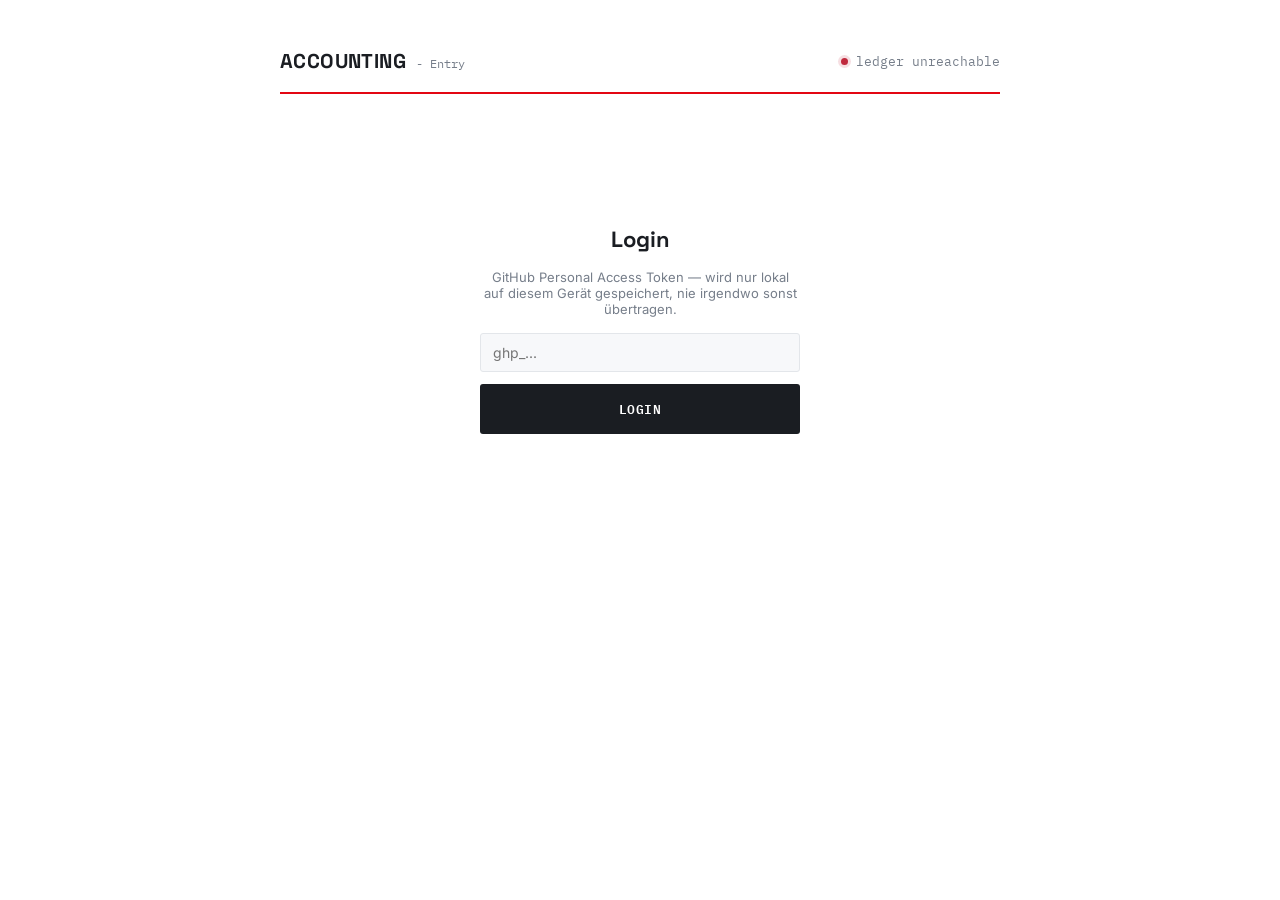
==== index.html @ b6cbd98b "Add files via upload" ====
<!DOCTYPE html>
<html lang="de">
<head>
<meta charset="UTF-8">
<meta name="viewport" content="width=device-width, initial-scale=1.0">
<title>Accounting - Entry</title>
<link rel="preconnect" href="https://fonts.googleapis.com">
<link rel="preconnect" href="https://fonts.gstatic.com" crossorigin>
<link href="https://fonts.googleapis.com/css2?family=Space+Grotesk:wght@500;600;700&family=IBM+Plex+Mono:wght@400;500;600&family=Inter:wght@400;500&display=swap" rel="stylesheet">
<style>
  :root{
    --bg: #FFFFFF;
    --panel: #F7F8FA;
    --line: #E3E6EA;
    --text: #1A1D22;
    --muted: #767E8A;
    --accent: #E30613;
    --gain: #1F8A6E;
    --loss: #C0293D;
    --radius: 3px;
  }
  * { box-sizing: border-box; }
  body{
    margin: 0;
    background: var(--bg);
    color: var(--text);
    font-family: 'Inter', system-ui, sans-serif;
    min-height: 100vh;
    display: flex;
    flex-direction: column;
    align-items: center;
    padding: 48px 20px 80px;
  }
  .sheet{ width: 100%; max-width: 720px; }

  .eyebrow{
    display: flex;
    align-items: center;
    justify-content: space-between;
    padding-bottom: 18px;
    border-bottom: 2px solid var(--accent);
  }
  .brand{ display: flex; align-items: baseline; gap: 10px; }
  .brand h1{
    font-family: 'Space Grotesk', sans-serif;
    font-weight: 700;
    font-size: 20px;
    letter-spacing: 0.02em;
    margin: 0;
    text-transform: uppercase;
  }
  .brand span.sub{
    font-family: 'IBM Plex Mono', monospace;
    font-size: 12px;
    color: var(--muted);
  }
  .tool-links{ display: flex; gap: 10px; flex-wrap: wrap; margin-top: 18px; }
  .tool-link{
    font-family: 'IBM Plex Mono', monospace; font-size: 12px; text-transform: uppercase;
    letter-spacing: .04em; text-decoration: none; color: var(--text);
    border: 1px solid var(--line); border-radius: var(--radius); padding: 8px 16px;
  }
  .tool-link:hover{ background: var(--text); color: #fff; border-color: var(--text); }
  .status{
    display: flex;
    align-items: center;
    gap: 8px;
    font-family: 'IBM Plex Mono', monospace;
    font-size: 13px;
    color: var(--muted);
    text-align: right;
  }
  .dot{
    width: 7px; height: 7px; border-radius: 50%;
    background: var(--gain);
    box-shadow: 0 0 0 3px rgba(31,138,110,0.15);
    animation: pulse 2.4s ease-in-out infinite;
    flex-shrink: 0;
  }
  .dot.stale{ background: var(--muted); box-shadow: none; animation: none; }
  .dot.error{ background: var(--loss); box-shadow: 0 0 0 3px rgba(192,41,61,0.15); animation: none; }
  @media (prefers-reduced-motion: reduce){ .dot{ animation: none; } }
  @keyframes pulse{ 0%,100%{opacity:1;} 50%{opacity:0.45;} }

  .meta-header{ padding: 18px 0 22px; border-bottom: 1px solid var(--line); }
  .meta-header h2{
    font-family: 'Space Grotesk', sans-serif;
    font-weight: 700;
    font-size: 22px;
    margin: 0 0 4px;
  }
  .meta-sub{ font-family: 'Inter', sans-serif; font-size: 13px; color: var(--muted); margin: 0; }
  .target-bar{
    font-family: 'IBM Plex Mono', monospace;
    font-size: 11px;
    color: var(--muted);
    margin-top: 10px;
    display: flex;
    gap: 6px;
    flex-wrap: wrap;
  }
  .target-bar code{
    background: var(--panel);
    border: 1px solid var(--line);
    padding: 1px 6px;
    border-radius: var(--radius);
    color: var(--text);
  }

  .history-title{
    font-family: 'IBM Plex Mono', monospace; font-size: 11px; letter-spacing: 0.08em;
    text-transform: uppercase; color: var(--accent); margin: 28px 0 10px;
  }

  fieldset{ border:none; margin:0; padding:0; }
  .row{ display:grid; grid-template-columns:1fr 1fr; gap:16px; margin-bottom:18px; }
  .field{ margin-bottom:18px; }
  label{
    display:flex; justify-content:space-between;
    font-family: 'IBM Plex Mono', monospace;
    font-size:11px; text-transform:uppercase; letter-spacing:.06em;
    color:var(--muted); margin-bottom:7px;
  }
  label .req{ color:var(--accent); }
  label .hint{ text-transform:none; letter-spacing:0; color:var(--muted); font-family:'Inter',sans-serif; }

  input, select, textarea{
    width:100%;
    font-family:'Inter', sans-serif;
    font-size:14px;
    color:var(--text);
    background:var(--panel);
    border:1px solid var(--line);
    border-radius:var(--radius);
    padding:10px 12px;
    outline:none;
    transition:border-color .15s;
  }
  input:focus, select:focus, textarea:focus{ border-color:var(--accent); }
  select{
    cursor:pointer; appearance:none;
    background-image:url("data:image/svg+xml,%3Csvg xmlns='http://www.w3.org/2000/svg' width='10' height='6'%3E%3Cpath d='M0 0l5 6 5-6z' fill='%23767E8A'/%3E%3C/svg%3E");
    background-repeat:no-repeat; background-position:right 12px center;
  }

  .otherWrap{ margin-top:8px; display:none; }
  .otherWrap.show{ display:block; }

  .checks{
    display:flex; flex-wrap:wrap; gap:8px;
    padding:12px; background:var(--panel); border:1px solid var(--line); border-radius:var(--radius);
  }
  .checks label{
    display:flex; align-items:center; gap:6px;
    text-transform:none; letter-spacing:0; font-family:'Inter',sans-serif;
    font-size:13px; color:var(--text);
    background:var(--bg); border:1px solid var(--line);
    padding:5px 10px; border-radius:var(--radius);
  }
  .checks input[type=checkbox]{ width:auto; accent-color:var(--accent); margin:0; }
  .checks input[type=radio]{ width:auto; accent-color:var(--accent); margin:0; }
  .checks label:has(input:checked){ border-color:var(--accent); background:rgba(227,6,19,0.06); }

  #loginGate{
    display:flex; flex-direction:column; align-items:center; justify-content:center;
    min-height:50vh; gap:16px; text-align:center; padding-top:20px;
  }
  #loginGate h2{
    font-family:'Space Grotesk', sans-serif; font-weight:700; font-size:22px; margin:0;
  }
  #loginGate p{
    font-family:'Inter', sans-serif; font-size:13px; color:var(--muted); margin:0; max-width:320px;
  }
  #loginGate form{ width:100%; max-width:320px; display:flex; flex-direction:column; gap:12px; }

  .flags{ display:flex; gap:16px; flex-wrap:wrap; padding-top:2px; }
  .flags label{
    display:flex; align-items:center; gap:6px;
    text-transform:none; letter-spacing:0; font-family:'Inter',sans-serif;
    font-size:13px; color:var(--text);
  }
  .flags input[type=checkbox]{ width:auto; accent-color:var(--accent); }

  .credentials{
    background:var(--panel);
    border:1px solid var(--line);
    border-radius:var(--radius);
    padding:14px 16px;
    margin:24px 0 28px;
    font-size:12px;
  }
  .credentials summary{
    cursor:pointer; color:var(--muted);
    font-family:'IBM Plex Mono', monospace;
    text-transform:uppercase; letter-spacing:.06em; font-size:11px;
  }
  .credentials .field{ margin:14px 0 0; }

  button{
    font-family:'IBM Plex Mono', monospace;
    font-weight:600; font-size:13px; letter-spacing:.04em; text-transform:uppercase;
    background:var(--text); color:#fff;
    border:none; border-radius:var(--radius);
    padding:14px 28px; cursor:pointer; width:100%;
    transition:background .15s;
  }
  button:hover{ background:var(--accent); }
  button:disabled{ background:var(--muted); cursor:wait; }
  button.success{ background:var(--gain); }
  button.success:hover{ background:var(--gain); }

  #status{
    margin-top:14px; font-size:13px; padding:12px 14px;
    border-left:3px solid transparent; border-radius:var(--radius);
    display:none; white-space:pre-wrap;
    font-family:'IBM Plex Mono', monospace;
  }
  #status.ok{ display:block; border-color:var(--gain); background:rgba(31,138,110,.08); color:var(--gain); }
  #status.err{ display:block; border-color:var(--loss); background:rgba(192,41,61,.08); color:var(--loss); }
  #status.pending{ display:block; border-color:var(--muted); background:var(--panel); color:var(--muted); }

  .footer{
    margin-top:26px;
    display:flex; flex-direction:column; gap:14px;
    font-family:'IBM Plex Mono', monospace; font-size:12px; color:var(--muted);
    padding-top:16px; border-top:1px solid var(--line);
  }
  .footer-title{
    font-family:'Space Grotesk', sans-serif; font-weight:700; font-size:16px; color:var(--text);
  }
  .footer-sub{ font-family:'Inter', sans-serif; font-size:12px; color:var(--muted); margin-top:2px; }
  .footer .target-bar{ margin-top:8px; }
  .footer-sync{
    display:flex; align-items:center; justify-content:space-between; flex-wrap:wrap; gap:6px;
  }

  @media (max-width:560px){
    body{ padding:24px 16px 56px; }
    .row{ grid-template-columns:1fr; }
    .eyebrow{ flex-wrap:wrap; row-gap:8px; }
    .brand h1{ font-size:17px; }
    .footer-sync{ flex-direction:column; align-items:flex-start; }
    input, select, textarea{ font-size:16px; } /* prevents iOS Safari auto-zoom on focus */
  }
</style>
</head>
<body>
<div class="sheet">

  <div class="eyebrow">
    <div class="brand">
      <h1>Accounting</h1>
      <span class="sub">- Entry</span>
    </div>
    <div class="status">
      <span class="dot" id="statusDot"></span>
      <span id="statusText">checking ledger…</span>
    </div>
  </div>

  <div id="loginGate">
    <h2>Login</h2>
    <p>GitHub Personal Access Token — wird nur lokal auf diesem Gerät gespeichert, nie irgendwo sonst übertragen.</p>
    <form id="loginForm" autocomplete="off">
      <input type="password" id="loginToken" placeholder="ghp_..." required>
      <button type="submit">Login</button>
    </form>
  </div>

  <div id="appBody" style="display:none;">

  <div class="tool-links">
    <a href="spending.html" class="tool-link">Spending Dashboard</a>
    <a href="editor.html" class="tool-link">Raw Editor</a>
  </div>

  <form id="entryForm" autocomplete="off">

    <div class="history-title">Basics</div>
    <div class="row">
      <div class="field">
        <label>Amount (LC) <span class="req">*</span></label>
        <input type="number" step="0.01" id="amtLC" placeholder="0.00" required style="text-align:right;">
      </div>
      <div class="field">
        <label>Currency <span class="req">*</span></label>
        <select id="currency" required>
          <option value="CHF" selected>CHF</option>
          <option value="EUR">EUR</option>
          <option value="USD">USD</option>
          <option value="__other__">XXX (other)</option>
        </select>
        <div class="otherWrap" id="currencyOtherWrap"><input type="text" id="currencyOther" placeholder="currency code..."></div>
      </div>
    </div>
    <div class="field">
      <label>Date <span class="req">*</span></label>
      <input type="date" id="date" required>
    </div>

    <div class="history-title">Accounts</div>
    <div class="field">
      <label>Debit Account <span class="req">*</span></label>
      <div class="checks" id="debitAccountChecks">
        <label><input type="radio" name="debitAccount" class="acct-debit" value="Life PG" required>Life PG</label>
        <label><input type="radio" name="debitAccount" class="acct-debit" value="Mobility Expenses PG">Mobility Expenses PG</label>
        <label><input type="radio" name="debitAccount" class="acct-debit" value="Restaurants PG">Restaurants PG</label>
        <label><input type="radio" name="debitAccount" class="acct-debit" value="Restaurants (Family) PG">Restaurants (Family) PG</label>
        <label><input type="radio" name="debitAccount" class="acct-debit" value="Groceries PG">Groceries PG</label>
        <label><input type="radio" name="debitAccount" class="acct-debit" value="Auto Laden PG">Auto Laden PG</label>
        <label><input type="radio" name="debitAccount" class="acct-debit" value="Auto Parken PG">Auto Parken PG</label>
        <label><input type="radio" name="debitAccount" class="acct-debit" value="Auto Andere PG">Auto Andere PG</label>
        <label><input type="radio" name="debitAccount" class="acct-debit" value="Gifts PG">Gifts PG</label>
        <label><input type="radio" name="debitAccount" class="acct-debit" value="Vacation & Leisure PG">Vacation & Leisure PG</label>
        <label><input type="radio" name="debitAccount" class="acct-debit" value="Sport & Hobbies & Leisure PG">Sport & Hobbies & Leisure PG</label>
        <label><input type="radio" name="debitAccount" class="acct-debit" value="Living Haushalt PG">Living Haushalt PG</label>
        <label><input type="radio" name="debitAccount" class="acct-debit" value="Kleider Chemische Reinigung">Kleider Chemische Reinigung</label>
        <label><input type="radio" name="debitAccount" class="acct-debit" value="IT: Software & Apps PG">IT: Software & Apps PG</label>
        <label><input type="radio" name="debitAccount" class="acct-debit" value="Health Expenses PG">Health Expenses PG</label>
        <label><input type="radio" name="debitAccount" class="acct-debit" value="Cash CHF">Cash CHF</label>
        <label><input type="radio" name="debitAccount" class="acct-debit" value="Revolut PG">Revolut PG</label>
        <label><input type="radio" name="debitAccount" class="acct-debit" value="Culture PG">Culture PG</label>
        <label><input type="radio" name="debitAccount" class="acct-debit" value="RB PK Plus PG">RB PK Plus PG</label>
        <label><input type="radio" name="debitAccount" class="acct-debit" value="InfoCom Other PG">InfoCom Other PG</label>
        <label><input type="radio" name="debitAccount" class="acct-debit" value="Admin & Transfer PG">Admin & Transfer PG</label>
        <label><input type="radio" name="debitAccount" class="acct-debit" value="Sundry PG">Sundry PG</label>
        <label><input type="radio" name="debitAccount" class="acct-debit" value="Work related expenses (PwC) PG">Work related expenses (PwC) PG</label>
        <label><input type="radio" name="debitAccount" class="acct-debit" value="__other__">OTHERS</label>
      </div>
      <div class="otherWrap" id="debitAccountOtherWrap"><input type="text" id="debitAccountOther" placeholder="specify..."></div>
    </div>

    <div class="field">
      <label>Credit Account <span class="req">*</span></label>
      <div class="checks" id="creditAccountChecks">
        <label><input type="radio" name="creditAccount" class="acct-credit" value="CC TCS PG" checked>CC TCS PG</label>
        <label><input type="radio" name="creditAccount" class="acct-credit" value="Gutschein SBB PG">Gutschein SBB PG</label>
        <label><input type="radio" name="creditAccount" class="acct-credit" value="Revolut PG">Revolut PG</label>
        <label><input type="radio" name="creditAccount" class="acct-credit" value="RB PK Plus PG">RB PK Plus PG</label>
        <label><input type="radio" name="creditAccount" class="acct-credit" value="Life PG">Life PG</label>
        <label><input type="radio" name="creditAccount" class="acct-credit" value="Admin & Transfer PG">Admin & Transfer PG</label>
        <label><input type="radio" name="creditAccount" class="acct-credit" value="Other income PG">Other income PG</label>
        <label><input type="radio" name="creditAccount" class="acct-credit" value="Gutschein REKA & Co PG">Gutschein REKA & Co PG</label>
        <label><input type="radio" name="creditAccount" class="acct-credit" value="SQ WS CHF PG (#315)">SQ WS CHF PG (#315)</label>
        <label><input type="radio" name="creditAccount" class="acct-credit" value="SQ WS EUR PG (#315)">SQ WS EUR PG (#315)</label>
        <label><input type="radio" name="creditAccount" class="acct-credit" value="__other__">OTHERS</label>
      </div>
      <div class="otherWrap" id="creditAccountOtherWrap"><input type="text" id="creditAccountOther" placeholder="specify..."></div>
    </div>

    <div class="history-title">Tags</div>
    <div class="field">
      <label>Comment <span class="hint">(multiple)</span></label>
      <div class="checks" id="commentChecks">
        <label><input type="checkbox" class="chk-comment" value="#LL1">#LL1</label>
        <label><input type="checkbox" class="chk-comment" value="#LL2">#LL2</label>
        <label><input type="checkbox" class="chk-comment" value="#LL3">#LL3</label>
        <label><input type="checkbox" class="chk-comment" value="#DD1">#DD1</label>
        <label><input type="checkbox" class="chk-comment" value="#DD2">#DD2</label>
        <label><input type="checkbox" class="chk-comment" value="#DD3">#DD3</label>
        <label><input type="checkbox" class="chk-comment" value="Einkauf Lebensmittel">Einkauf Lebensmittel</label>
        <label><input type="checkbox" class="chk-comment" value="Parking">Parking</label>
        <label><input type="checkbox" class="chk-comment" value="Cash">Cash</label>
        <label><input type="checkbox" class="chk-comment" value="Drinks & Kaffee">Drinks & Kaffee</label>
        <label><input type="checkbox" class="chk-comment" value="Snack">Snack</label>
        <label><input type="checkbox" class="chk-comment" value="PwC Lunch mit">PwC Lunch mit</label>
        <label><input type="checkbox" class="chk-comment" value="Niederhasli-Zürich-Niederhasli">Niederhasli-Zürich-Niederhasli</label>
        <label><input type="checkbox" class="chk-comment" value="Niederhasli-Winterthur-Niederhasli">Niederhasli-Winterthur-Niederhasli</label>
        <label><input type="checkbox" class="chk-comment" value="Niederhasli-Winterthur-Zürich-Niederhasli (oder umgekehrt)">Niederhasli-Winterthur-Zürich-Niederhasli (oder umgekehrt)</label>
        <label><input type="checkbox" class="chk-comment" value="#Takeout">#Takeout</label>
        <label><input type="checkbox" class="chk-comment" value="#Superpunkte">#Superpunkte</label>
      </div>
      <input type="text" id="commentOther" placeholder="other comment (optional, freetext)" style="margin-top:10px;">
    </div>

    <div class="field">
      <label>Party <span class="hint">(multiple)</span></label>
      <div class="checks" id="partyChecks">
        <label><input type="checkbox" class="chk-party" value="Coop">Coop</label>
        <label><input type="checkbox" class="chk-party" value="Migros">Migros</label>
        <label><input type="checkbox" class="chk-party" value="Volg">Volg</label>
        <label><input type="checkbox" class="chk-party" value="PwC">PwC</label>
        <label><input type="checkbox" class="chk-party" value="FAIRTIQ">FAIRTIQ</label>
        <label><input type="checkbox" class="chk-party" value="SBB">SBB</label>
        <label><input type="checkbox" class="chk-party" value="_Gastro">_Gastro</label>
        <label><input type="checkbox" class="chk-party" value="_Stores">_Stores</label>
        <label><input type="checkbox" class="chk-party" value="_Transfers">_Transfers</label>
      </div>
      <input type="text" id="partyOther" placeholder="other party (optional, freetext)" style="margin-top:10px;">
    </div>

    <div class="field">
      <label>Location <span class="hint">(multiple)</span></label>
      <div class="checks" id="locationChecks">
        <label><input type="checkbox" class="chk-location" value="Zürich">Zürich</label>
        <label><input type="checkbox" class="chk-location" value="Winterthur">Winterthur</label>
        <label><input type="checkbox" class="chk-location" value="Dielsdorf">Dielsdorf</label>
        <label><input type="checkbox" class="chk-location" value="Niederhasli">Niederhasli</label>
        <label><input type="checkbox" class="chk-location" value="Rümlang">Rümlang</label>
      </div>
      <input type="text" id="locationOther" placeholder="other location (optional, freetext)" style="margin-top:10px;">
    </div>

    <div class="history-title">Other</div>
    <div class="row">
      <div class="field">
        <label>Ledger</label>
        <select id="ledger">
          <option value="PG" selected>PG</option>
          <option value="VP">VP</option>
        </select>
      </div>
      <div class="field">
        <label>Flags</label>
        <div class="flags">
          <label><input type="checkbox" value="TRUE" class="flagBox"> TRUE</label>
          <label><input type="checkbox" value="TWINT" class="flagBox"> TWINT</label>
        </div>
      </div>
    </div>
    <div class="field">
      <input type="text" id="flagsOther" placeholder="additional flag/comment (optional)">
    </div>

    <details class="credentials" open>
      <summary>GitHub access (saved on this device only)</summary>
      <div class="field">
        <label>Personal Access Token <span class="req">*</span></label>
        <input type="password" id="pat" placeholder="ghp_...">
      </div>
      <div style="margin-top:8px;">
        <a href="#" id="clearTokenLink" style="font-size:11px; color:var(--muted); font-family:'IBM Plex Mono', monospace;">log out / clear saved token</a>
      </div>
    </details>

    <button type="submit" id="submitBtn">Post entry to ledger</button>
    <div id="status"></div>
  </form>

  <div class="footer">
    <div class="footer-meta">
      <div class="footer-title">New Entry — Ledger No. <span id="entryNo">—</span></div>
      <div class="footer-sub">Double-entry accounting form, posts directly to GitHub</div>
      <div class="target-bar">
        writes to <code id="targetRepoLabel">Munotstadt/AccountingDataCollector</code> · file <code>accounting_entries.csv</code> · branch <code>main</code>
      </div>
    </div>
    <div class="footer-sync">
      <span>Daten: accounting_entries.csv · Munotstadt/AccountingDataCollector</span>
      <span id="lastSynced">—</span>
    </div>
  </div>

  </div><!-- /#appBody -->
</div><!-- /.sheet -->

<script>
const REPO = "Munotstadt/AccountingDataCollector";
const FILE_PATH = "accounting_entries.csv";
const BRANCH = "main";
const HEADER = "Timestamp,Date,Currency,AmtLC,DebitAccount,CreditAccount,Comment,Party,Location,Ledger,Flags,SubmittedBy,Device,IP,EntryID";

// Persistent anonymous device identifier (no login) — created once per browser, reused after
const DEVICE_ID_KEY = 'accountingLedger_deviceId';
let deviceId = localStorage.getItem(DEVICE_ID_KEY);
if (!deviceId) {
  deviceId = 'device-' + (crypto.randomUUID ? crypto.randomUUID().slice(0,8) : Math.random().toString(36).slice(2,10));
  localStorage.setItem(DEVICE_ID_KEY, deviceId);
}

function getDeviceDescriptor(){
  const ua = navigator.userAgent || 'unknown';
  const platform = navigator.platform || '';
  const lang = navigator.language || '';
  const screenInfo = `${screen.width}x${screen.height}`;
  return `${platform} | ${screenInfo} | ${lang} | ${ua}`;
}

async function getPublicIP(){
  try {
    const res = await fetch('https://api.ipify.org?format=json');
    if (!res.ok) return 'unavailable';
    const data = await res.json();
    return data.ip || 'unavailable';
  } catch (e) {
    return 'unavailable';
  }
}

let entryCount = null; // number of existing data rows in the CSV (excl. header)

function setLedgerStatus(state, text){
  const dot = document.getElementById('statusDot');
  const statusText = document.getElementById('statusText');
  dot.classList.remove('stale','error');
  if (state === 'stale') dot.classList.add('stale');
  if (state === 'error') dot.classList.add('error');
  statusText.textContent = text;
}

function updateLedgerNoDisplay(){
  const el = document.getElementById('entryNo');
  el.textContent = entryCount == null ? '—' : String(entryCount + 1).padStart(4,'0');
}

// Full CSV parser (handles quoted fields, embedded commas/newlines, "" escaping)
function parseCSV(text){
  const rows = [];
  let row = [];
  let field = '';
  let inQuotes = false;
  for (let i = 0; i < text.length; i++){
    const c = text[i];
    if (inQuotes){
      if (c === '"'){
        if (text[i+1] === '"'){ field += '"'; i++; }
        else { inQuotes = false; }
      } else field += c;
    } else {
      if (c === '"'){ inQuotes = true; }
      else if (c === ','){ row.push(field); field = ''; }
      else if (c === '\n'){ row.push(field); rows.push(row); row = []; field = ''; }
      else if (c === '\r'){ /* skip */ }
      else field += c;
    }
  }
  if (field.length > 0 || row.length > 0){ row.push(field); rows.push(row); }
  return rows;
}

// Scores Debit/Credit accounts by a blend of usage frequency and recency
// (later row = more recently used, since the ledger is append-only), so
// the most-recent-and-frequent accounts float to the top of the tag list.
// Frequency leads; recency (0..1, scaled) mainly breaks ties and gives a
// mild boost to things used lately even if not yet the most frequent.
function computeAccountScores(rows){
  const scores = { Debit: {}, Credit: {} };
  if (rows.length < 2) return scores;
  const header = rows[0];
  const idx = { Debit: header.indexOf('DebitAccount'), Credit: header.indexOf('CreditAccount') };
  const totalRows = rows.length - 1;
  const stats = { Debit: {}, Credit: {} };
  for (let r = 1; r < rows.length; r++){
    const cols = rows[r];
    for (const key of ['Debit','Credit']){
      const i = idx[key];
      if (i == null || i < 0) continue;
      const val = (cols[i] || '').trim();
      if (!val) continue;
      if (!stats[key][val]) stats[key][val] = { count: 0, lastRow: 0 };
      stats[key][val].count += 1;
      stats[key][val].lastRow = r;
    }
  }
  for (const key of ['Debit','Credit']){
    for (const [val, s] of Object.entries(stats[key])){
      const recency = totalRows > 0 ? s.lastRow / totalRows : 0;
      scores[key][val] = s.count + recency * 5;
    }
  }
  return scores;
}

// Counts how often each tag appears (pipe-separated multi-value fields) per column
function computeTagFrequencies(rows){
  const freq = { Comment: {}, Party: {}, Location: {} };
  if (rows.length === 0) return freq;
  const header = rows[0];
  const idx = {
    Comment: header.indexOf('Comment'),
    Party: header.indexOf('Party'),
    Location: header.indexOf('Location')
  };
  for (let r = 1; r < rows.length; r++){
    const cols = rows[r];
    for (const key of ['Comment','Party','Location']){
      const i = idx[key];
      if (i == null || i < 0) continue;
      const val = cols[i];
      if (!val) continue;
      val.split('|').map(s => s.trim()).filter(Boolean).forEach(tag => {
        freq[key][tag] = (freq[key][tag] || 0) + 1;
      });
    }
  }
  return freq;
}

// Reorders the checkbox <label> elements inside a .checks container by descending usage frequency
function reorderChecksByFrequency(containerId, freqMap){
  const container = document.getElementById(containerId);
  if (!container) return;
  const labels = Array.from(container.querySelectorAll('label'));
  labels.sort((a, b) => {
    const fa = freqMap[a.querySelector('input').value] || 0;
    const fb = freqMap[b.querySelector('input').value] || 0;
    return fb - fa; // stable sort keeps original relative order for ties
  });
  labels.forEach(l => container.appendChild(l));
}

// Adds inputs for the top-N most-used real values from the raw ledger that
// aren't already present (e.g. free-text "Other" entries like "Union Lido"
// or "Thusis"), so frequently/recently used real answers become one-tap
// options instead of always needing the freetext field. Works for checkbox
// tag lists (Party/Location/Comment) and radio account pickers alike.
function addTopUsedOptions(containerId, scoreMap, limit, attrs){
  const container = document.getElementById(containerId);
  if (!container) return;
  const existingValues = new Set(Array.from(container.querySelectorAll('input')).map(i => i.value));
  const topEntries = Object.entries(scoreMap).sort((a, b) => b[1] - a[1]).slice(0, limit);
  topEntries.forEach(([value]) => {
    if (existingValues.has(value)) return;
    const label = document.createElement('label');
    const input = document.createElement('input');
    input.type = attrs.type || 'checkbox';
    if (attrs.className) input.className = attrs.className;
    if (attrs.name) input.name = attrs.name;
    input.value = value;
    label.appendChild(input);
    label.appendChild(document.createTextNode(value));
    container.appendChild(label);
    if (attrs.onAdd) attrs.onAdd(input);
  });
}

// Reads the current CSV directly from GitHub (public repo, no token needed)
// to determine the true next ledger number, kept in sync across devices,
// and to re-rank the Comment/Party/Location checkboxes by usage frequency.
async function refreshLedgerNumber(){
  setLedgerStatus('stale', 'checking ledger…');
  try {
    const res = await fetch(`https://api.github.com/repos/${REPO}/contents/${FILE_PATH}?ref=${BRANCH}`, { cache: 'no-store' });
    if (res.status === 200) {
      const data = await res.json();
      const content = b64DecodeUnicode(data.content.replace(/\n/g,''));
      const rows = parseCSV(content);
      entryCount = Math.max(0, rows.length - 1); // minus header row
      const freq = computeTagFrequencies(rows);
      const acctScores = computeAccountScores(rows);
      addTopUsedOptions('partyChecks', freq.Party, 10, { type: 'checkbox', className: 'chk-party' });
      addTopUsedOptions('locationChecks', freq.Location, 10, { type: 'checkbox', className: 'chk-location' });
      addTopUsedOptions('debitAccountChecks', acctScores.Debit, 8, {
        type: 'radio', name: 'debitAccount', className: 'acct-debit',
        onAdd: input => wireOtherRadioSingle(input, document.getElementById('debitAccountOtherWrap'))
      });
      addTopUsedOptions('creditAccountChecks', acctScores.Credit, 8, {
        type: 'radio', name: 'creditAccount', className: 'acct-credit',
        onAdd: input => wireOtherRadioSingle(input, document.getElementById('creditAccountOtherWrap'))
      });
      reorderChecksByFrequency('commentChecks', freq.Comment);
      reorderChecksByFrequency('partyChecks', freq.Party);
      reorderChecksByFrequency('locationChecks', freq.Location);
      reorderChecksByFrequency('debitAccountChecks', acctScores.Debit);
      reorderChecksByFrequency('creditAccountChecks', acctScores.Credit);
      setLedgerStatus('ok', 'ledger synced');
    } else if (res.status === 404) {
      entryCount = 0;
      setLedgerStatus('ok', 'ledger empty');
    } else {
      throw new Error('HTTP ' + res.status);
    }
  } catch (e) {
    entryCount = null;
    setLedgerStatus('error', 'ledger unreachable');
  }
  updateLedgerNoDisplay();
}

// Login gate: the app body stays hidden until a token is present. A token
// already saved on this device (from a previous login) skips the gate
// automatically. Logging out (clearTokenLink) re-locks the gate.
const PAT_KEY = 'accountingLedger_pat';

function showApp(){
  document.getElementById('loginGate').style.display = 'none';
  document.getElementById('appBody').style.display = 'block';
}
function showLogin(){
  document.getElementById('loginGate').style.display = 'flex';
  document.getElementById('appBody').style.display = 'none';
  document.getElementById('loginToken').value = '';
}

const savedPat = localStorage.getItem(PAT_KEY);
if (savedPat) {
  document.getElementById('pat').value = savedPat;
  showApp();
} else {
  showLogin();
}

document.getElementById('loginForm').addEventListener('submit', (e) => {
  e.preventDefault();
  const token = document.getElementById('loginToken').value.trim();
  if (!token) return;
  localStorage.setItem(PAT_KEY, token);
  document.getElementById('pat').value = token;
  showApp();
});

// Save on every change, not just after a successful post -- otherwise a failed
// submission (e.g. network error, 409 conflict) would lose a freshly typed token.
document.getElementById('pat').addEventListener('input', (e) => {
  localStorage.setItem(PAT_KEY, e.target.value);
});

document.getElementById('clearTokenLink').addEventListener('click', (e) => {
  e.preventDefault();
  localStorage.removeItem(PAT_KEY);
  document.getElementById('pat').value = '';
  showLogin();
});

// wire up "other" reveal behavior for the Currency <select>
function wireOther(selectId, wrapId){
  const sel = document.getElementById(selectId);
  const wrap = document.getElementById(wrapId);
  sel.addEventListener('change', () => {
    wrap.classList.toggle('show', sel.value === '__other__');
  });
}
wireOther('currency', 'currencyOtherWrap');

// wire up "other" reveal behavior for the Debit/Credit account radio groups
function wireOtherRadioSingle(input, wrap){
  input.addEventListener('change', () => {
    if (input.checked) wrap.classList.toggle('show', input.value === '__other__');
  });
}
function wireOtherRadio(name, wrapId){
  const wrap = document.getElementById(wrapId);
  document.querySelectorAll(`input[name="${name}"]`).forEach(r => wireOtherRadioSingle(r, wrap));
}
wireOtherRadio('debitAccount', 'debitAccountOtherWrap');
wireOtherRadio('creditAccount', 'creditAccountOtherWrap');

function resolveValue(selectId, otherId){
  const sel = document.getElementById(selectId);
  if (!sel) return "";
  if (sel.value === '__other__') return document.getElementById(otherId).value.trim();
  return sel.value;
}

function resolveRadio(name, otherId){
  const checked = document.querySelector(`input[name="${name}"]:checked`);
  if (!checked) return "";
  if (checked.value === '__other__') return document.getElementById(otherId).value.trim();
  return checked.value;
}

// combine checked boxes + freetext "other" field into one pipe-separated string
function resolveMulti(checkboxClass, otherId){
  const checked = Array.from(document.querySelectorAll('.' + checkboxClass + ':checked')).map(cb => cb.value);
  const other = document.getElementById(otherId).value.trim();
  if (other) checked.push(other);
  return checked.join(' | ');
}

function pad(n){ return String(n).padStart(2,'0'); }

// dd.mm.yyyy hh:mm:ss, from a Date object (local time)
function fmtTimestamp(d){
  return `${pad(d.getDate())}.${pad(d.getMonth()+1)}.${d.getFullYear()} ${pad(d.getHours())}:${pad(d.getMinutes())}:${pad(d.getSeconds())}`;
}

// dd.mm.yyyy, from an <input type=date> value (yyyy-mm-dd)
function fmtDate(isoDate){
  const [y,m,day] = isoDate.split('-');
  return `${day}.${m}.${y}`;
}

function csvEscape(v){
  v = (v ?? "").toString();
  if (/[",\n]/.test(v)) return '"' + v.replace(/"/g,'""') + '"';
  return v;
}

function b64EncodeUnicode(str) {
  return btoa(encodeURIComponent(str).replace(/%([0-9A-F]{2})/g, (m, p1) => String.fromCharCode(parseInt(p1, 16))));
}
function b64DecodeUnicode(str) {
  return decodeURIComponent(atob(str).split('').map(c => '%' + ('00' + c.charCodeAt(0).toString(16)).slice(-2)).join(''));
}

function setStatus(kind, msg){
  const el = document.getElementById('status');
  el.className = kind;
  el.textContent = msg;
}

document.getElementById('entryForm').addEventListener('submit', async (e) => {
  e.preventDefault();

  const pat = document.getElementById('pat').value.trim();
  if (!pat){ setStatus('err','Missing: GitHub Personal Access Token.'); return; }

  const dateRaw = document.getElementById('date').value;
  const amtLC = document.getElementById('amtLC').value;
  if (!dateRaw || !amtLC){ setStatus('err','Date and Amount (LC) are required.'); return; }

  const currency = resolveValue('currency','currencyOther');
  const debitAccount = resolveRadio('debitAccount','debitAccountOther');
  const creditAccount = resolveRadio('creditAccount','creditAccountOther');
  if (!currency || !debitAccount || !creditAccount){
    setStatus('err','Currency, Debit Account and Credit Account are required.');
    return;
  }

  const comment = resolveMulti('chk-comment','commentOther');
  const party = resolveMulti('chk-party','partyOther');
  const location = resolveMulti('chk-location','locationOther');
  const ledger = document.getElementById('ledger').value;

  const flagList = Array.from(document.querySelectorAll('.flagBox:checked')).map(cb => cb.value);
  const flagsOther = document.getElementById('flagsOther').value.trim();
  if (flagsOther) flagList.push(flagsOther);
  const flags = flagList.join(' | ');

  const timestamp = fmtTimestamp(new Date());
  const date = fmtDate(dateRaw);

  const btn = document.getElementById('submitBtn');
  btn.disabled = true;
  btn.classList.remove('success');
  setStatus('pending', 'Looking up device info…');

  const submittedBy = deviceId;
  const device = getDeviceDescriptor();
  const ip = await getPublicIP();
  const entryId = 'e-' + (crypto.randomUUID ? crypto.randomUUID().replace(/-/g,'').slice(0,10) : Math.random().toString(16).slice(2,12));

  const row = [
    timestamp, date, currency, amtLC,
    debitAccount, creditAccount, comment, party, location, ledger, flags,
    submittedBy, device, ip, entryId
  ].map(csvEscape).join(',');

  setStatus('pending', 'Contacting GitHub…');

  const apiUrl = `https://api.github.com/repos/${REPO}/contents/${FILE_PATH}`;
  const headers = {
    'Authorization': `Bearer ${pat}`,
    'Accept': 'application/vnd.github+json'
  };

  // Fetches the current file + sha and attempts one PUT. Returns the fetch
  // Response for the PUT call so the caller can check status/retry.
  async function attemptPost(){
    let sha = null;
    let existingContent = "";
    // cache: 'no-store' is essential here -- a cached GET would return a stale
    // sha, and GitHub rejects the PUT with a 409 conflict if the sha is stale
    // (e.g. right after the file was edited elsewhere, like a manual GitHub edit).
    const getRes = await fetch(`${apiUrl}?ref=${BRANCH}`, { headers, cache: 'no-store' });

    if (getRes.status === 200) {
      const data = await getRes.json();
      sha = data.sha;
      existingContent = b64DecodeUnicode(data.content.replace(/\n/g,''));
      const contentLines = existingContent.split('\n');
      if (contentLines[0].trim() !== HEADER) {
        contentLines[0] = HEADER; // self-heal: keep header in sync with current schema
        existingContent = contentLines.join('\n');
      }
      if (!existingContent.endsWith('\n')) existingContent += '\n';
    } else if (getRes.status === 404) {
      existingContent = HEADER + '\n';
    } else {
      const errBody = await getRes.text();
      throw new Error(`GET failed (${getRes.status}): ${errBody}`);
    }

    const newContent = existingContent + row + '\n';
    const putBody = {
      message: `Add ledger entry ${date} · ${party || debitAccount} · ${currency} ${amtLC}`,
      content: b64EncodeUnicode(newContent),
      branch: BRANCH
    };
    if (sha) putBody.sha = sha;

    return fetch(apiUrl, {
      method: 'PUT',
      headers: { ...headers, 'Content-Type': 'application/json' },
      body: JSON.stringify(putBody),
      cache: 'no-store'
    });
  }

  try {
    let putRes = await attemptPost();

    if (putRes.status === 409) {
      // Someone/something else changed the file between our GET and PUT
      // (stale sha) -- re-fetch the latest version and try once more.
      setStatus('pending', 'Ledger changed in the meantime, retrying…');
      putRes = await attemptPost();
    }

    if (!putRes.ok) {
      const errBody = await putRes.text();
      throw new Error(`PUT failed (${putRes.status}): ${errBody}`);
    }

    entryCount = (entryCount == null ? 0 : entryCount) + 1;
    updateLedgerNoDisplay();
    setLedgerStatus('ok', 'ledger synced');
    document.getElementById('lastSynced').textContent = 'synced ' + new Date().toLocaleTimeString('de-CH');
    setStatus('ok', `Posted → ${REPO}/${FILE_PATH}\n${row}`);
    btn.classList.add('success');
    e.target.reset();
    document.querySelectorAll('.otherWrap').forEach(w => w.classList.remove('show'));
    document.getElementById('currency').value = 'CHF';
    document.getElementById('ledger').value = 'PG';
    const defaultCredit = document.querySelector('input[name="creditAccount"][value="CC TCS PG"]');
    if (defaultCredit) defaultCredit.checked = true;
    setDefaultDate();
    localStorage.setItem(PAT_KEY, pat); // persist on this device for next time

  } catch (err){
    setStatus('err', 'Failed: ' + err.message);
  } finally {
    btn.disabled = false;
  }
});

// Prefills the Date field with today's date (local device time, yyyy-mm-dd
// as required by <input type=date>), both on initial load and after a
// successful submit resets the form.
function setDefaultDate(){
  const d = new Date();
  document.getElementById('date').value = `${d.getFullYear()}-${pad(d.getMonth()+1)}-${pad(d.getDate())}`;
}

setDefaultDate();
refreshLedgerNumber();
</script>
</body>
</html>
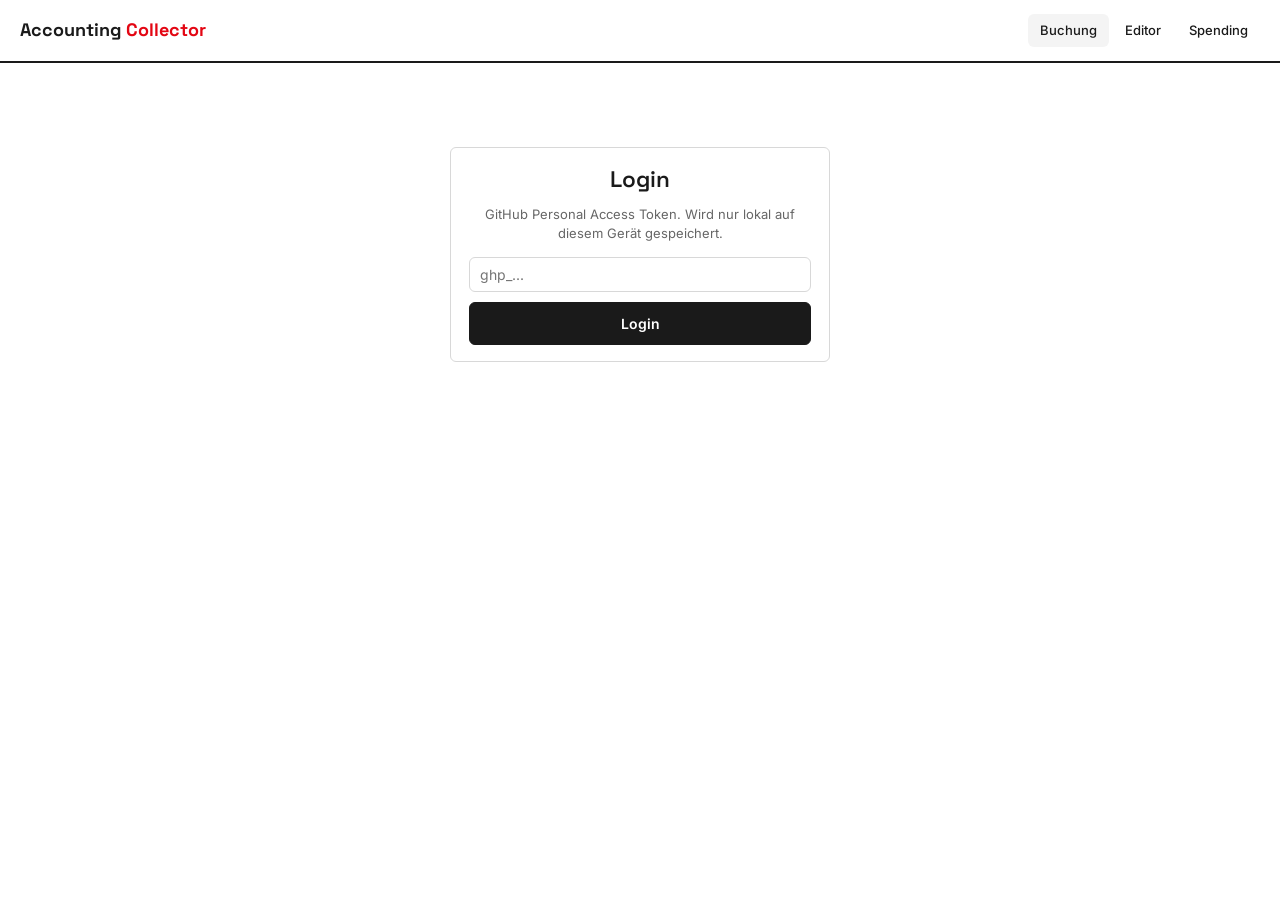
==== commit 449949f7: "Add files via upload" ====
--- a/index.html
+++ b/index.html
@@ -3,456 +3,269 @@
 <head>
 <meta charset="UTF-8">
 <meta name="viewport" content="width=device-width, initial-scale=1.0">
-<title>Accounting - Entry</title>
-<link rel="preconnect" href="https://fonts.googleapis.com">
-<link rel="preconnect" href="https://fonts.gstatic.com" crossorigin>
-<link href="https://fonts.googleapis.com/css2?family=Space+Grotesk:wght@500;600;700&family=IBM+Plex+Mono:wght@400;500;600&family=Inter:wght@400;500&display=swap" rel="stylesheet">
-<style>
-  :root{
-    --bg: #FFFFFF;
-    --panel: #F7F8FA;
-    --line: #E3E6EA;
-    --text: #1A1D22;
-    --muted: #767E8A;
-    --accent: #E30613;
-    --gain: #1F8A6E;
-    --loss: #C0293D;
-    --radius: 3px;
-  }
-  * { box-sizing: border-box; }
-  body{
-    margin: 0;
-    background: var(--bg);
-    color: var(--text);
-    font-family: 'Inter', system-ui, sans-serif;
-    min-height: 100vh;
-    display: flex;
-    flex-direction: column;
-    align-items: center;
-    padding: 48px 20px 80px;
-  }
-  .sheet{ width: 100%; max-width: 720px; }
-
-  .eyebrow{
-    display: flex;
-    align-items: center;
-    justify-content: space-between;
-    padding-bottom: 18px;
-    border-bottom: 2px solid var(--accent);
-  }
-  .brand{ display: flex; align-items: baseline; gap: 10px; }
-  .brand h1{
-    font-family: 'Space Grotesk', sans-serif;
-    font-weight: 700;
-    font-size: 20px;
-    letter-spacing: 0.02em;
-    margin: 0;
-    text-transform: uppercase;
-  }
-  .brand span.sub{
-    font-family: 'IBM Plex Mono', monospace;
-    font-size: 12px;
-    color: var(--muted);
-  }
-  .tool-links{ display: flex; gap: 10px; flex-wrap: wrap; margin-top: 18px; }
-  .tool-link{
-    font-family: 'IBM Plex Mono', monospace; font-size: 12px; text-transform: uppercase;
-    letter-spacing: .04em; text-decoration: none; color: var(--text);
-    border: 1px solid var(--line); border-radius: var(--radius); padding: 8px 16px;
-  }
-  .tool-link:hover{ background: var(--text); color: #fff; border-color: var(--text); }
-  .status{
-    display: flex;
-    align-items: center;
-    gap: 8px;
-    font-family: 'IBM Plex Mono', monospace;
-    font-size: 13px;
-    color: var(--muted);
-    text-align: right;
-  }
-  .dot{
-    width: 7px; height: 7px; border-radius: 50%;
-    background: var(--gain);
-    box-shadow: 0 0 0 3px rgba(31,138,110,0.15);
-    animation: pulse 2.4s ease-in-out infinite;
-    flex-shrink: 0;
-  }
-  .dot.stale{ background: var(--muted); box-shadow: none; animation: none; }
-  .dot.error{ background: var(--loss); box-shadow: 0 0 0 3px rgba(192,41,61,0.15); animation: none; }
-  @media (prefers-reduced-motion: reduce){ .dot{ animation: none; } }
-  @keyframes pulse{ 0%,100%{opacity:1;} 50%{opacity:0.45;} }
-
-  .meta-header{ padding: 18px 0 22px; border-bottom: 1px solid var(--line); }
-  .meta-header h2{
-    font-family: 'Space Grotesk', sans-serif;
-    font-weight: 700;
-    font-size: 22px;
-    margin: 0 0 4px;
-  }
-  .meta-sub{ font-family: 'Inter', sans-serif; font-size: 13px; color: var(--muted); margin: 0; }
-  .target-bar{
-    font-family: 'IBM Plex Mono', monospace;
-    font-size: 11px;
-    color: var(--muted);
-    margin-top: 10px;
-    display: flex;
-    gap: 6px;
-    flex-wrap: wrap;
-  }
-  .target-bar code{
-    background: var(--panel);
-    border: 1px solid var(--line);
-    padding: 1px 6px;
-    border-radius: var(--radius);
-    color: var(--text);
-  }
-
-  .history-title{
-    font-family: 'IBM Plex Mono', monospace; font-size: 11px; letter-spacing: 0.08em;
-    text-transform: uppercase; color: var(--accent); margin: 28px 0 10px;
-  }
-
-  fieldset{ border:none; margin:0; padding:0; }
-  .row{ display:grid; grid-template-columns:1fr 1fr; gap:16px; margin-bottom:18px; }
-  .field{ margin-bottom:18px; }
-  label{
-    display:flex; justify-content:space-between;
-    font-family: 'IBM Plex Mono', monospace;
-    font-size:11px; text-transform:uppercase; letter-spacing:.06em;
-    color:var(--muted); margin-bottom:7px;
-  }
-  label .req{ color:var(--accent); }
-  label .hint{ text-transform:none; letter-spacing:0; color:var(--muted); font-family:'Inter',sans-serif; }
-
-  input, select, textarea{
-    width:100%;
-    font-family:'Inter', sans-serif;
-    font-size:14px;
-    color:var(--text);
-    background:var(--panel);
-    border:1px solid var(--line);
-    border-radius:var(--radius);
-    padding:10px 12px;
-    outline:none;
-    transition:border-color .15s;
-  }
-  input:focus, select:focus, textarea:focus{ border-color:var(--accent); }
-  select{
-    cursor:pointer; appearance:none;
-    background-image:url("data:image/svg+xml,%3Csvg xmlns='http://www.w3.org/2000/svg' width='10' height='6'%3E%3Cpath d='M0 0l5 6 5-6z' fill='%23767E8A'/%3E%3C/svg%3E");
-    background-repeat:no-repeat; background-position:right 12px center;
-  }
-
-  .otherWrap{ margin-top:8px; display:none; }
-  .otherWrap.show{ display:block; }
-
-  .checks{
-    display:flex; flex-wrap:wrap; gap:8px;
-    padding:12px; background:var(--panel); border:1px solid var(--line); border-radius:var(--radius);
-  }
-  .checks label{
-    display:flex; align-items:center; gap:6px;
-    text-transform:none; letter-spacing:0; font-family:'Inter',sans-serif;
-    font-size:13px; color:var(--text);
-    background:var(--bg); border:1px solid var(--line);
-    padding:5px 10px; border-radius:var(--radius);
-  }
-  .checks input[type=checkbox]{ width:auto; accent-color:var(--accent); margin:0; }
-  .checks input[type=radio]{ width:auto; accent-color:var(--accent); margin:0; }
-  .checks label:has(input:checked){ border-color:var(--accent); background:rgba(227,6,19,0.06); }
-
-  #loginGate{
-    display:flex; flex-direction:column; align-items:center; justify-content:center;
-    min-height:50vh; gap:16px; text-align:center; padding-top:20px;
-  }
-  #loginGate h2{
-    font-family:'Space Grotesk', sans-serif; font-weight:700; font-size:22px; margin:0;
-  }
-  #loginGate p{
-    font-family:'Inter', sans-serif; font-size:13px; color:var(--muted); margin:0; max-width:320px;
-  }
-  #loginGate form{ width:100%; max-width:320px; display:flex; flex-direction:column; gap:12px; }
-
-  .flags{ display:flex; gap:16px; flex-wrap:wrap; padding-top:2px; }
-  .flags label{
-    display:flex; align-items:center; gap:6px;
-    text-transform:none; letter-spacing:0; font-family:'Inter',sans-serif;
-    font-size:13px; color:var(--text);
-  }
-  .flags input[type=checkbox]{ width:auto; accent-color:var(--accent); }
-
-  .credentials{
-    background:var(--panel);
-    border:1px solid var(--line);
-    border-radius:var(--radius);
-    padding:14px 16px;
-    margin:24px 0 28px;
-    font-size:12px;
-  }
-  .credentials summary{
-    cursor:pointer; color:var(--muted);
-    font-family:'IBM Plex Mono', monospace;
-    text-transform:uppercase; letter-spacing:.06em; font-size:11px;
-  }
-  .credentials .field{ margin:14px 0 0; }
-
-  button{
-    font-family:'IBM Plex Mono', monospace;
-    font-weight:600; font-size:13px; letter-spacing:.04em; text-transform:uppercase;
-    background:var(--text); color:#fff;
-    border:none; border-radius:var(--radius);
-    padding:14px 28px; cursor:pointer; width:100%;
-    transition:background .15s;
-  }
-  button:hover{ background:var(--accent); }
-  button:disabled{ background:var(--muted); cursor:wait; }
-  button.success{ background:var(--gain); }
-  button.success:hover{ background:var(--gain); }
-
-  #status{
-    margin-top:14px; font-size:13px; padding:12px 14px;
-    border-left:3px solid transparent; border-radius:var(--radius);
-    display:none; white-space:pre-wrap;
-    font-family:'IBM Plex Mono', monospace;
-  }
-  #status.ok{ display:block; border-color:var(--gain); background:rgba(31,138,110,.08); color:var(--gain); }
-  #status.err{ display:block; border-color:var(--loss); background:rgba(192,41,61,.08); color:var(--loss); }
-  #status.pending{ display:block; border-color:var(--muted); background:var(--panel); color:var(--muted); }
-
-  .footer{
-    margin-top:26px;
-    display:flex; flex-direction:column; gap:14px;
-    font-family:'IBM Plex Mono', monospace; font-size:12px; color:var(--muted);
-    padding-top:16px; border-top:1px solid var(--line);
-  }
-  .footer-title{
-    font-family:'Space Grotesk', sans-serif; font-weight:700; font-size:16px; color:var(--text);
-  }
-  .footer-sub{ font-family:'Inter', sans-serif; font-size:12px; color:var(--muted); margin-top:2px; }
-  .footer .target-bar{ margin-top:8px; }
-  .footer-sync{
-    display:flex; align-items:center; justify-content:space-between; flex-wrap:wrap; gap:6px;
-  }
-
-  @media (max-width:560px){
-    body{ padding:24px 16px 56px; }
-    .row{ grid-template-columns:1fr; }
-    .eyebrow{ flex-wrap:wrap; row-gap:8px; }
-    .brand h1{ font-size:17px; }
-    .footer-sync{ flex-direction:column; align-items:flex-start; }
-    input, select, textarea{ font-size:16px; } /* prevents iOS Safari auto-zoom on focus */
-  }
-</style>
+<title>Accounting · Buchung</title>
+<link rel="stylesheet" href="assets/style.css">
 </head>
 <body>
-<div class="sheet">
-
-  <div class="eyebrow">
-    <div class="brand">
-      <h1>Accounting</h1>
-      <span class="sub">- Entry</span>
+<header class="topbar">
+  <div class="brand">Accounting <span>Collector</span></div>
+  <nav class="tabs">
+    <a href="index.html" class="active">Buchung</a>
+    <a href="editor.html">Editor</a>
+    <a href="spending.html">Spending</a>
+  </nav>
+</header>
+
+<main class="narrow" id="loginGate">
+  <div class="card login-card">
+    <h2>Login</h2>
+    <p>GitHub Personal Access Token. Wird nur lokal auf diesem Gerät gespeichert.</p>
+    <form id="loginForm" autocomplete="off">
+      <input type="password" id="loginToken" placeholder="ghp_..." required>
+      <button type="submit" class="block">Login</button>
+    </form>
+  </div>
+</main>
+
+<main class="narrow" id="appBody" hidden>
+
+  <div class="page-head">
+    <h1>Neue Buchung</h1>
+    <div class="status"><span class="dot stale" id="statusDot"></span><span id="statusText">checking ledger…</span></div>
+  </div>
+  <div class="hint">Buchung Nr. <span id="entryNo">—</span></div>
+
+  <h2 class="sec">Vorlage</h2>
+  <div class="card">
+    <div class="row" style="align-items:flex-end;">
+      <div class="field" style="margin-bottom:0;">
+        <label for="tplSelect">Vorlage auswählen</label>
+        <select id="tplSelect"><option value="">– keine Vorlage –</option></select>
+      </div>
+      <div class="field" style="flex:0 0 auto;min-width:0;margin-bottom:0;">
+        <button type="button" class="danger" id="tplDeleteBtn" hidden>Löschen</button>
+      </div>
     </div>
-    <div class="status">
-      <span class="dot" id="statusDot"></span>
-      <span id="statusText">checking ledger…</span>
+    <div class="hint" id="tplHint" style="margin-top:8px;">Füllt Währung, Konten und Tags aus. Das Datum bleibt heute.</div>
+  </div>
+
+  <form id="entryForm" autocomplete="off">
+
+    <h2 class="sec">Betrag</h2>
+    <div class="card">
+      <div class="row">
+        <div class="field">
+          <label for="amtLC">Betrag (LC) <span class="req">*</span></label>
+          <input type="number" step="0.01" id="amtLC" placeholder="0.00" required style="text-align:right;">
+        </div>
+        <div class="field">
+          <label for="currency">Währung <span class="req">*</span></label>
+          <select id="currency" required>
+            <option value="CHF" selected>CHF</option>
+            <option value="EUR">EUR</option>
+            <option value="USD">USD</option>
+            <option value="__other__">XXX (other)</option>
+          </select>
+          <div class="otherWrap" id="currencyOtherWrap"><input type="text" id="currencyOther" placeholder="currency code..."></div>
+        </div>
+        <div class="field">
+          <label for="date">Datum <span class="req">*</span></label>
+          <input type="date" id="date" required>
+        </div>
+      </div>
+    </div>
+
+    <h2 class="sec">Konten</h2>
+    <div class="card">
+      <div class="field">
+        <label>Debit Account <span class="req">*</span></label>
+        <div class="chips" id="debitAccountChecks">
+          <label><input type="radio" name="debitAccount" class="acct-debit" value="Life PG">Life PG</label>
+          <label><input type="radio" name="debitAccount" class="acct-debit" value="Mobility Expenses PG">Mobility Expenses PG</label>
+          <label><input type="radio" name="debitAccount" class="acct-debit" value="Restaurants PG">Restaurants PG</label>
+          <label><input type="radio" name="debitAccount" class="acct-debit" value="Restaurants (Family) PG">Restaurants (Family) PG</label>
+          <label><input type="radio" name="debitAccount" class="acct-debit" value="Groceries PG">Groceries PG</label>
+          <label><input type="radio" name="debitAccount" class="acct-debit" value="Auto Laden PG">Auto Laden PG</label>
+          <label><input type="radio" name="debitAccount" class="acct-debit" value="Auto Parken PG">Auto Parken PG</label>
+          <label><input type="radio" name="debitAccount" class="acct-debit" value="Auto Andere PG">Auto Andere PG</label>
+          <label><input type="radio" name="debitAccount" class="acct-debit" value="Gifts PG">Gifts PG</label>
+          <label><input type="radio" name="debitAccount" class="acct-debit" value="Vacation &amp; Leisure PG">Vacation &amp; Leisure PG</label>
+          <label><input type="radio" name="debitAccount" class="acct-debit" value="Sport &amp; Hobbies &amp; Leisure PG">Sport &amp; Hobbies &amp; Leisure PG</label>
+          <label><input type="radio" name="debitAccount" class="acct-debit" value="Living Haushalt PG">Living Haushalt PG</label>
+          <label><input type="radio" name="debitAccount" class="acct-debit" value="Kleider Chemische Reinigung">Kleider Chemische Reinigung</label>
+          <label><input type="radio" name="debitAccount" class="acct-debit" value="IT: Software &amp; Apps PG">IT: Software &amp; Apps PG</label>
+          <label><input type="radio" name="debitAccount" class="acct-debit" value="Health Expenses PG">Health Expenses PG</label>
+          <label><input type="radio" name="debitAccount" class="acct-debit" value="Cash CHF">Cash CHF</label>
+          <label><input type="radio" name="debitAccount" class="acct-debit" value="Revolut PG">Revolut PG</label>
+          <label><input type="radio" name="debitAccount" class="acct-debit" value="Culture PG">Culture PG</label>
+          <label><input type="radio" name="debitAccount" class="acct-debit" value="RB PK Plus PG">RB PK Plus PG</label>
+          <label><input type="radio" name="debitAccount" class="acct-debit" value="InfoCom Other PG">InfoCom Other PG</label>
+          <label><input type="radio" name="debitAccount" class="acct-debit" value="Admin &amp; Transfer PG">Admin &amp; Transfer PG</label>
+          <label><input type="radio" name="debitAccount" class="acct-debit" value="Sundry PG">Sundry PG</label>
+          <label><input type="radio" name="debitAccount" class="acct-debit" value="Work related expenses (PwC) PG">Work related expenses (PwC) PG</label>
+          <label><input type="radio" name="debitAccount" class="acct-debit" value="__other__">OTHERS</label>
+        </div>
+        <div class="otherWrap" id="debitAccountOtherWrap"><input type="text" id="debitAccountOther" placeholder="specify..."></div>
+      </div>
+      <div class="field">
+        <label>Credit Account <span class="req">*</span></label>
+        <div class="chips" id="creditAccountChecks">
+          <label><input type="radio" name="creditAccount" class="acct-credit" value="CC TCS PG" checked>CC TCS PG</label>
+          <label><input type="radio" name="creditAccount" class="acct-credit" value="Gutschein SBB PG">Gutschein SBB PG</label>
+          <label><input type="radio" name="creditAccount" class="acct-credit" value="Revolut PG">Revolut PG</label>
+          <label><input type="radio" name="creditAccount" class="acct-credit" value="RB PK Plus PG">RB PK Plus PG</label>
+          <label><input type="radio" name="creditAccount" class="acct-credit" value="Life PG">Life PG</label>
+          <label><input type="radio" name="creditAccount" class="acct-credit" value="Admin &amp; Transfer PG">Admin &amp; Transfer PG</label>
+          <label><input type="radio" name="creditAccount" class="acct-credit" value="Other income PG">Other income PG</label>
+          <label><input type="radio" name="creditAccount" class="acct-credit" value="Gutschein REKA &amp; Co PG">Gutschein REKA &amp; Co PG</label>
+          <label><input type="radio" name="creditAccount" class="acct-credit" value="SQ WS CHF PG (#315)">SQ WS CHF PG (#315)</label>
+          <label><input type="radio" name="creditAccount" class="acct-credit" value="SQ WS EUR PG (#315)">SQ WS EUR PG (#315)</label>
+          <label><input type="radio" name="creditAccount" class="acct-credit" value="__other__">OTHERS</label>
+        </div>
+        <div class="otherWrap" id="creditAccountOtherWrap"><input type="text" id="creditAccountOther" placeholder="specify..."></div>
+      </div>
+    </div>
+
+    <h2 class="sec">Tags</h2>
+    <div class="card">
+      <div class="field">
+        <label>Comment <span class="hint">(mehrere)</span></label>
+        <div class="chips" id="commentChecks">
+          <label><input type="checkbox" class="chk-comment" value="#LL1">#LL1</label>
+          <label><input type="checkbox" class="chk-comment" value="#LL2">#LL2</label>
+          <label><input type="checkbox" class="chk-comment" value="#LL3">#LL3</label>
+          <label><input type="checkbox" class="chk-comment" value="#DD1">#DD1</label>
+          <label><input type="checkbox" class="chk-comment" value="#DD2">#DD2</label>
+          <label><input type="checkbox" class="chk-comment" value="#DD3">#DD3</label>
+          <label><input type="checkbox" class="chk-comment" value="Einkauf Lebensmittel">Einkauf Lebensmittel</label>
+          <label><input type="checkbox" class="chk-comment" value="Parking">Parking</label>
+          <label><input type="checkbox" class="chk-comment" value="Cash">Cash</label>
+          <label><input type="checkbox" class="chk-comment" value="Drinks &amp; Kaffee">Drinks &amp; Kaffee</label>
+          <label><input type="checkbox" class="chk-comment" value="Snack">Snack</label>
+          <label><input type="checkbox" class="chk-comment" value="PwC Lunch mit">PwC Lunch mit</label>
+          <label><input type="checkbox" class="chk-comment" value="Niederhasli-Zürich-Niederhasli">Niederhasli-Zürich-Niederhasli</label>
+          <label><input type="checkbox" class="chk-comment" value="Niederhasli-Winterthur-Niederhasli">Niederhasli-Winterthur-Niederhasli</label>
+          <label><input type="checkbox" class="chk-comment" value="Niederhasli-Winterthur-Zürich-Niederhasli (oder umgekehrt)">Niederhasli-Winterthur-Zürich-Niederhasli (oder umgekehrt)</label>
+          <label><input type="checkbox" class="chk-comment" value="#Takeout">#Takeout</label>
+          <label><input type="checkbox" class="chk-comment" value="#Superpunkte">#Superpunkte</label>
+        </div>
+        <input type="text" id="commentOther" class="inline-input" placeholder="other comment (optional, freetext)">
+      </div>
+      <div class="field">
+        <label>Party <span class="hint">(mehrere)</span></label>
+        <div class="chips" id="partyChecks">
+          <label><input type="checkbox" class="chk-party" value="Coop">Coop</label>
+          <label><input type="checkbox" class="chk-party" value="Migros">Migros</label>
+          <label><input type="checkbox" class="chk-party" value="Volg">Volg</label>
+          <label><input type="checkbox" class="chk-party" value="PwC">PwC</label>
+          <label><input type="checkbox" class="chk-party" value="FAIRTIQ">FAIRTIQ</label>
+          <label><input type="checkbox" class="chk-party" value="SBB">SBB</label>
+          <label><input type="checkbox" class="chk-party" value="_Gastro">_Gastro</label>
+          <label><input type="checkbox" class="chk-party" value="_Stores">_Stores</label>
+          <label><input type="checkbox" class="chk-party" value="_Transfers">_Transfers</label>
+        </div>
+        <input type="text" id="partyOther" class="inline-input" placeholder="other party (optional, freetext)">
+      </div>
+      <div class="field">
+        <label>Location <span class="hint">(mehrere)</span></label>
+        <div class="chips" id="locationChecks">
+          <label><input type="checkbox" class="chk-location" value="Zürich">Zürich</label>
+          <label><input type="checkbox" class="chk-location" value="Winterthur">Winterthur</label>
+          <label><input type="checkbox" class="chk-location" value="Dielsdorf">Dielsdorf</label>
+          <label><input type="checkbox" class="chk-location" value="Niederhasli">Niederhasli</label>
+          <label><input type="checkbox" class="chk-location" value="Rümlang">Rümlang</label>
+        </div>
+        <input type="text" id="locationOther" class="inline-input" placeholder="other location (optional, freetext)">
+      </div>
+    </div>
+
+    <h2 class="sec">Weitere Angaben</h2>
+    <div class="card">
+      <div class="row">
+        <div class="field">
+          <label for="ledger">Ledger</label>
+          <select id="ledger">
+            <option value="PG" selected>PG</option>
+            <option value="VP">VP</option>
+          </select>
+        </div>
+        <div class="field">
+          <label>Flags</label>
+          <div class="flags">
+            <label><input type="checkbox" value="TRUE" class="flagBox"> TRUE</label>
+            <label><input type="checkbox" value="TWINT" class="flagBox"> TWINT</label>
+          </div>
+        </div>
+      </div>
+      <div class="field">
+        <input type="text" id="flagsOther" placeholder="additional flag/comment (optional)">
+      </div>
+    </div>
+
+    <div class="actions-row">
+      <button type="submit" id="submitBtn">Buchung speichern</button>
+      <button type="button" class="secondary" id="saveTplBtn">Als Vorlage speichern</button>
+    </div>
+    <div id="status"></div>
+  </form>
+
+  <div class="foot">
+    <div>Schreibt nach <code>Munotstadt/AccountingDataCollector</code> · <code>accounting_entries.csv</code> · Branch <code>main</code></div>
+    <div class="foot-row"><span>Vorlagen: <code>templates.json</code></span><span id="lastSynced">—</span></div>
+    <details class="credentials">
+      <summary>GitHub access (nur auf diesem Gerät gespeichert)</summary>
+      <div class="field">
+        <label for="pat">Personal Access Token</label>
+        <input type="password" id="pat" placeholder="ghp_...">
+      </div>
+      <a href="#" id="clearTokenLink">Abmelden / Token löschen</a>
+    </details>
+  </div>
+</main>
+
+<dialog id="tplDialog">
+  <div class="card">
+    <h2>Als Vorlage speichern</h2>
+    <div id="tplMsg" class="msg err" style="display:none;"></div>
+
+    <div class="field">
+      <label for="tplName">Name <span class="req">*</span></label>
+      <input id="tplName" type="text" placeholder="z.B. SBB Billett Zürich">
+    </div>
+
+    <div class="field">
+      <label>Betrag</label>
+      <div class="seg-group">
+        <button type="button" class="seg-btn active" data-mode="with">Mit Betrag</button>
+        <button type="button" class="seg-btn" data-mode="without">Ohne Betrag</button>
+      </div>
+      <div id="tplAmountRow">
+        <input id="tplAmount" type="number" step="0.01" placeholder="0.00" style="text-align:right;">
+        <div class="hint" id="tplAmountHint" style="margin-top:4px;"></div>
+      </div>
+      <div class="hint" id="tplNoAmountHint" hidden>Der Betrag wird beim Anwenden der Vorlage frei eingegeben (z.B. Mittagessen).</div>
+    </div>
+
+    <div class="field">
+      <label>Vorgeschlagene Konten-Kombination</label>
+      <div class="chips" id="tplCombos"></div>
+    </div>
+    <div class="row">
+      <div class="field"><label for="tplDebit">Debit <span class="req">*</span></label><select id="tplDebit"></select></div>
+      <div class="field"><label for="tplCredit">Credit <span class="req">*</span></label><select id="tplCredit"></select></div>
+    </div>
+
+    <div class="field">
+      <label>Wird mitgespeichert</label>
+      <div class="hint" id="tplSummary"></div>
+    </div>
+
+    <div class="actions">
+      <button type="button" class="secondary" id="tplCancelBtn">Abbrechen</button>
+      <button type="button" id="tplSaveBtn">Speichern</button>
     </div>
   </div>
-
-  <div id="loginGate">
-    <h2>Login</h2>
-    <p>GitHub Personal Access Token — wird nur lokal auf diesem Gerät gespeichert, nie irgendwo sonst übertragen.</p>
-    <form id="loginForm" autocomplete="off">
-      <input type="password" id="loginToken" placeholder="ghp_..." required>
-      <button type="submit">Login</button>
-    </form>
-  </div>
-
-  <div id="appBody" style="display:none;">
-
-  <div class="tool-links">
-    <a href="spending.html" class="tool-link">Spending Dashboard</a>
-    <a href="editor.html" class="tool-link">Raw Editor</a>
-  </div>
-
-  <form id="entryForm" autocomplete="off">
-
-    <div class="history-title">Basics</div>
-    <div class="row">
-      <div class="field">
-        <label>Amount (LC) <span class="req">*</span></label>
-        <input type="number" step="0.01" id="amtLC" placeholder="0.00" required style="text-align:right;">
-      </div>
-      <div class="field">
-        <label>Currency <span class="req">*</span></label>
-        <select id="currency" required>
-          <option value="CHF" selected>CHF</option>
-          <option value="EUR">EUR</option>
-          <option value="USD">USD</option>
-          <option value="__other__">XXX (other)</option>
-        </select>
-        <div class="otherWrap" id="currencyOtherWrap"><input type="text" id="currencyOther" placeholder="currency code..."></div>
-      </div>
-    </div>
-    <div class="field">
-      <label>Date <span class="req">*</span></label>
-      <input type="date" id="date" required>
-    </div>
-
-    <div class="history-title">Accounts</div>
-    <div class="field">
-      <label>Debit Account <span class="req">*</span></label>
-      <div class="checks" id="debitAccountChecks">
-        <label><input type="radio" name="debitAccount" class="acct-debit" value="Life PG" required>Life PG</label>
-        <label><input type="radio" name="debitAccount" class="acct-debit" value="Mobility Expenses PG">Mobility Expenses PG</label>
-        <label><input type="radio" name="debitAccount" class="acct-debit" value="Restaurants PG">Restaurants PG</label>
-        <label><input type="radio" name="debitAccount" class="acct-debit" value="Restaurants (Family) PG">Restaurants (Family) PG</label>
-        <label><input type="radio" name="debitAccount" class="acct-debit" value="Groceries PG">Groceries PG</label>
-        <label><input type="radio" name="debitAccount" class="acct-debit" value="Auto Laden PG">Auto Laden PG</label>
-        <label><input type="radio" name="debitAccount" class="acct-debit" value="Auto Parken PG">Auto Parken PG</label>
-        <label><input type="radio" name="debitAccount" class="acct-debit" value="Auto Andere PG">Auto Andere PG</label>
-        <label><input type="radio" name="debitAccount" class="acct-debit" value="Gifts PG">Gifts PG</label>
-        <label><input type="radio" name="debitAccount" class="acct-debit" value="Vacation & Leisure PG">Vacation & Leisure PG</label>
-        <label><input type="radio" name="debitAccount" class="acct-debit" value="Sport & Hobbies & Leisure PG">Sport & Hobbies & Leisure PG</label>
-        <label><input type="radio" name="debitAccount" class="acct-debit" value="Living Haushalt PG">Living Haushalt PG</label>
-        <label><input type="radio" name="debitAccount" class="acct-debit" value="Kleider Chemische Reinigung">Kleider Chemische Reinigung</label>
-        <label><input type="radio" name="debitAccount" class="acct-debit" value="IT: Software & Apps PG">IT: Software & Apps PG</label>
-        <label><input type="radio" name="debitAccount" class="acct-debit" value="Health Expenses PG">Health Expenses PG</label>
-        <label><input type="radio" name="debitAccount" class="acct-debit" value="Cash CHF">Cash CHF</label>
-        <label><input type="radio" name="debitAccount" class="acct-debit" value="Revolut PG">Revolut PG</label>
-        <label><input type="radio" name="debitAccount" class="acct-debit" value="Culture PG">Culture PG</label>
-        <label><input type="radio" name="debitAccount" class="acct-debit" value="RB PK Plus PG">RB PK Plus PG</label>
-        <label><input type="radio" name="debitAccount" class="acct-debit" value="InfoCom Other PG">InfoCom Other PG</label>
-        <label><input type="radio" name="debitAccount" class="acct-debit" value="Admin & Transfer PG">Admin & Transfer PG</label>
-        <label><input type="radio" name="debitAccount" class="acct-debit" value="Sundry PG">Sundry PG</label>
-        <label><input type="radio" name="debitAccount" class="acct-debit" value="Work related expenses (PwC) PG">Work related expenses (PwC) PG</label>
-        <label><input type="radio" name="debitAccount" class="acct-debit" value="__other__">OTHERS</label>
-      </div>
-      <div class="otherWrap" id="debitAccountOtherWrap"><input type="text" id="debitAccountOther" placeholder="specify..."></div>
-    </div>
-
-    <div class="field">
-      <label>Credit Account <span class="req">*</span></label>
-      <div class="checks" id="creditAccountChecks">
-        <label><input type="radio" name="creditAccount" class="acct-credit" value="CC TCS PG" checked>CC TCS PG</label>
-        <label><input type="radio" name="creditAccount" class="acct-credit" value="Gutschein SBB PG">Gutschein SBB PG</label>
-        <label><input type="radio" name="creditAccount" class="acct-credit" value="Revolut PG">Revolut PG</label>
-        <label><input type="radio" name="creditAccount" class="acct-credit" value="RB PK Plus PG">RB PK Plus PG</label>
-        <label><input type="radio" name="creditAccount" class="acct-credit" value="Life PG">Life PG</label>
-        <label><input type="radio" name="creditAccount" class="acct-credit" value="Admin & Transfer PG">Admin & Transfer PG</label>
-        <label><input type="radio" name="creditAccount" class="acct-credit" value="Other income PG">Other income PG</label>
-        <label><input type="radio" name="creditAccount" class="acct-credit" value="Gutschein REKA & Co PG">Gutschein REKA & Co PG</label>
-        <label><input type="radio" name="creditAccount" class="acct-credit" value="SQ WS CHF PG (#315)">SQ WS CHF PG (#315)</label>
-        <label><input type="radio" name="creditAccount" class="acct-credit" value="SQ WS EUR PG (#315)">SQ WS EUR PG (#315)</label>
-        <label><input type="radio" name="creditAccount" class="acct-credit" value="__other__">OTHERS</label>
-      </div>
-      <div class="otherWrap" id="creditAccountOtherWrap"><input type="text" id="creditAccountOther" placeholder="specify..."></div>
-    </div>
-
-    <div class="history-title">Tags</div>
-    <div class="field">
-      <label>Comment <span class="hint">(multiple)</span></label>
-      <div class="checks" id="commentChecks">
-        <label><input type="checkbox" class="chk-comment" value="#LL1">#LL1</label>
-        <label><input type="checkbox" class="chk-comment" value="#LL2">#LL2</label>
-        <label><input type="checkbox" class="chk-comment" value="#LL3">#LL3</label>
-        <label><input type="checkbox" class="chk-comment" value="#DD1">#DD1</label>
-        <label><input type="checkbox" class="chk-comment" value="#DD2">#DD2</label>
-        <label><input type="checkbox" class="chk-comment" value="#DD3">#DD3</label>
-        <label><input type="checkbox" class="chk-comment" value="Einkauf Lebensmittel">Einkauf Lebensmittel</label>
-        <label><input type="checkbox" class="chk-comment" value="Parking">Parking</label>
-        <label><input type="checkbox" class="chk-comment" value="Cash">Cash</label>
-        <label><input type="checkbox" class="chk-comment" value="Drinks & Kaffee">Drinks & Kaffee</label>
-        <label><input type="checkbox" class="chk-comment" value="Snack">Snack</label>
-        <label><input type="checkbox" class="chk-comment" value="PwC Lunch mit">PwC Lunch mit</label>
-        <label><input type="checkbox" class="chk-comment" value="Niederhasli-Zürich-Niederhasli">Niederhasli-Zürich-Niederhasli</label>
-        <label><input type="checkbox" class="chk-comment" value="Niederhasli-Winterthur-Niederhasli">Niederhasli-Winterthur-Niederhasli</label>
-        <label><input type="checkbox" class="chk-comment" value="Niederhasli-Winterthur-Zürich-Niederhasli (oder umgekehrt)">Niederhasli-Winterthur-Zürich-Niederhasli (oder umgekehrt)</label>
-        <label><input type="checkbox" class="chk-comment" value="#Takeout">#Takeout</label>
-        <label><input type="checkbox" class="chk-comment" value="#Superpunkte">#Superpunkte</label>
-      </div>
-      <input type="text" id="commentOther" placeholder="other comment (optional, freetext)" style="margin-top:10px;">
-    </div>
-
-    <div class="field">
-      <label>Party <span class="hint">(multiple)</span></label>
-      <div class="checks" id="partyChecks">
-        <label><input type="checkbox" class="chk-party" value="Coop">Coop</label>
-        <label><input type="checkbox" class="chk-party" value="Migros">Migros</label>
-        <label><input type="checkbox" class="chk-party" value="Volg">Volg</label>
-        <label><input type="checkbox" class="chk-party" value="PwC">PwC</label>
-        <label><input type="checkbox" class="chk-party" value="FAIRTIQ">FAIRTIQ</label>
-        <label><input type="checkbox" class="chk-party" value="SBB">SBB</label>
-        <label><input type="checkbox" class="chk-party" value="_Gastro">_Gastro</label>
-        <label><input type="checkbox" class="chk-party" value="_Stores">_Stores</label>
-        <label><input type="checkbox" class="chk-party" value="_Transfers">_Transfers</label>
-      </div>
-      <input type="text" id="partyOther" placeholder="other party (optional, freetext)" style="margin-top:10px;">
-    </div>
-
-    <div class="field">
-      <label>Location <span class="hint">(multiple)</span></label>
-      <div class="checks" id="locationChecks">
-        <label><input type="checkbox" class="chk-location" value="Zürich">Zürich</label>
-        <label><input type="checkbox" class="chk-location" value="Winterthur">Winterthur</label>
-        <label><input type="checkbox" class="chk-location" value="Dielsdorf">Dielsdorf</label>
-        <label><input type="checkbox" class="chk-location" value="Niederhasli">Niederhasli</label>
-        <label><input type="checkbox" class="chk-location" value="Rümlang">Rümlang</label>
-      </div>
-      <input type="text" id="locationOther" placeholder="other location (optional, freetext)" style="margin-top:10px;">
-    </div>
-
-    <div class="history-title">Other</div>
-    <div class="row">
-      <div class="field">
-        <label>Ledger</label>
-        <select id="ledger">
-          <option value="PG" selected>PG</option>
-          <option value="VP">VP</option>
-        </select>
-      </div>
-      <div class="field">
-        <label>Flags</label>
-        <div class="flags">
-          <label><input type="checkbox" value="TRUE" class="flagBox"> TRUE</label>
-          <label><input type="checkbox" value="TWINT" class="flagBox"> TWINT</label>
-        </div>
-      </div>
-    </div>
-    <div class="field">
-      <input type="text" id="flagsOther" placeholder="additional flag/comment (optional)">
-    </div>
-
-    <details class="credentials" open>
-      <summary>GitHub access (saved on this device only)</summary>
-      <div class="field">
-        <label>Personal Access Token <span class="req">*</span></label>
-        <input type="password" id="pat" placeholder="ghp_...">
-      </div>
-      <div style="margin-top:8px;">
-        <a href="#" id="clearTokenLink" style="font-size:11px; color:var(--muted); font-family:'IBM Plex Mono', monospace;">log out / clear saved token</a>
-      </div>
-    </details>
-
-    <button type="submit" id="submitBtn">Post entry to ledger</button>
-    <div id="status"></div>
-  </form>
-
-  <div class="footer">
-    <div class="footer-meta">
-      <div class="footer-title">New Entry — Ledger No. <span id="entryNo">—</span></div>
-      <div class="footer-sub">Double-entry accounting form, posts directly to GitHub</div>
-      <div class="target-bar">
-        writes to <code id="targetRepoLabel">Munotstadt/AccountingDataCollector</code> · file <code>accounting_entries.csv</code> · branch <code>main</code>
-      </div>
-    </div>
-    <div class="footer-sync">
-      <span>Daten: accounting_entries.csv · Munotstadt/AccountingDataCollector</span>
-      <span id="lastSynced">—</span>
-    </div>
-  </div>
-
-  </div><!-- /#appBody -->
-</div><!-- /.sheet -->
+</dialog>
 
 <script>
 const REPO = "Munotstadt/AccountingDataCollector";
@@ -592,9 +405,10 @@
   if (!container) return;
   const labels = Array.from(container.querySelectorAll('label'));
   labels.sort((a, b) => {
-    const fa = freqMap[a.querySelector('input').value] || 0;
-    const fb = freqMap[b.querySelector('input').value] || 0;
-    return fb - fa; // stable sort keeps original relative order for ties
+    const va = a.querySelector('input').value, vb = b.querySelector('input').value;
+    const fa = va === '__other__' ? -1 : (freqMap[va] || 0);
+    const fb = vb === '__other__' ? -1 : (freqMap[vb] || 0);
+    return fb - fa; // stable sort keeps original relative order for ties; OTHERS always last
   });
   labels.forEach(l => container.appendChild(l));
 }
@@ -636,6 +450,7 @@
       const content = b64DecodeUnicode(data.content.replace(/\n/g,''));
       const rows = parseCSV(content);
       entryCount = Math.max(0, rows.length - 1); // minus header row
+      ledgerRows = rows;
       const freq = computeTagFrequencies(rows);
       const acctScores = computeAccountScores(rows);
       addTopUsedOptions('partyChecks', freq.Party, 10, { type: 'checkbox', className: 'chk-party' });
@@ -673,12 +488,12 @@
 const PAT_KEY = 'accountingLedger_pat';
 
 function showApp(){
-  document.getElementById('loginGate').style.display = 'none';
-  document.getElementById('appBody').style.display = 'block';
+  document.getElementById('loginGate').hidden = true;
+  document.getElementById('appBody').hidden = false;
 }
 function showLogin(){
-  document.getElementById('loginGate').style.display = 'flex';
-  document.getElementById('appBody').style.display = 'none';
+  document.getElementById('loginGate').hidden = false;
+  document.getElementById('appBody').hidden = true;
   document.getElementById('loginToken').value = '';
 }
 
@@ -697,6 +512,7 @@
   localStorage.setItem(PAT_KEY, token);
   document.getElementById('pat').value = token;
   showApp();
+  loadTemplates();
 });
 
 // Save on every change, not just after a successful post -- otherwise a failed
@@ -868,7 +684,15 @@
       existingContent = HEADER + '\n';
     } else {
       const errBody = await getRes.text();
-      throw new Error(`GET failed (${getRes.status}): ${errBody}`);
+      const err = new Error(`GET failed (${getRes.status}): ${errBody}`);
+      err.status = getRes.status;
+      throw err;
+    }
+
+    // Duplicate guard: if an earlier attempt returned a 5xx but GitHub actually
+    // saved the row, the fresh GET already contains our EntryID -- don't append twice.
+    if (existingContent.includes(entryId)) {
+      return new Response(null, { status: 200 });
     }
 
     const newContent = existingContent + row + '\n';
@@ -888,13 +712,26 @@
   }
 
   try {
-    let putRes = await attemptPost();
-
-    if (putRes.status === 409) {
-      // Someone/something else changed the file between our GET and PUT
-      // (stale sha) -- re-fetch the latest version and try once more.
-      setStatus('pending', 'Ledger changed in the meantime, retrying…');
-      putRes = await attemptPost();
+    // Up to 4 attempts. Retries on 409 (stale sha, file changed in the meantime)
+    // and on GitHub-side 5xx errors (500/502/503/504 are usually transient),
+    // with a short growing pause. Each retry re-fetches the latest file first.
+    const MAX_ATTEMPTS = 4;
+    let putRes = null;
+    for (let attempt = 1; attempt <= MAX_ATTEMPTS; attempt++){
+      let retryable = false;
+      try {
+        putRes = await attemptPost();
+        retryable = putRes.status === 409 || putRes.status >= 500;
+      } catch (err) {
+        // GET failed: retry only for 5xx or network errors, not for 401/403/etc.
+        if (err.status && err.status < 500) throw err;
+        retryable = true;
+        putRes = null;
+        if (attempt === MAX_ATTEMPTS) throw err;
+      }
+      if (!retryable || attempt === MAX_ATTEMPTS) break;
+      setStatus('pending', `GitHub busy, retrying (${attempt}/${MAX_ATTEMPTS - 1})…`);
+      await new Promise(r => setTimeout(r, 1000 * attempt));
     }
 
     if (!putRes.ok) {
@@ -909,6 +746,10 @@
     setStatus('ok', `Posted → ${REPO}/${FILE_PATH}\n${row}`);
     btn.classList.add('success');
     e.target.reset();
+    document.getElementById('pat').value = pat; // defensive: keep the token field filled after reset
+    document.getElementById('tplSelect').value = '';
+    document.getElementById('tplDeleteBtn').hidden = true;
+    tplHint('Füllt Währung, Konten und Tags aus. Das Datum bleibt heute.');
     document.querySelectorAll('.otherWrap').forEach(w => w.classList.remove('show'));
     document.getElementById('currency').value = 'CHF';
     document.getElementById('ledger').value = 'PG';
@@ -932,6 +773,409 @@
   document.getElementById('date').value = `${d.getFullYear()}-${pad(d.getMonth()+1)}-${pad(d.getDate())}`;
 }
 
+
+// =====================================================================
+// Vorlagen (Templates)
+// Gespeichert in templates.json im Repo, damit sie auf allen Geräten
+// verfügbar sind. Schreiben mit demselben GitHub-Token wie die Buchungen.
+// =====================================================================
+const TEMPLATES_PATH = 'templates.json';
+const TPL_CACHE_KEY = 'accountingLedger_templates';
+let templates = [];
+let ledgerRows = []; // parsed accounting_entries.csv, set by refreshLedgerNumber()
+
+function getPat(){ return (document.getElementById('pat').value || '').trim(); }
+
+function escapeHtml(s){
+  return String(s ?? '').replace(/[&<>"']/g, c => ({'&':'&amp;','<':'&lt;','>':'&gt;','"':'&quot;',"'":'&#39;'}[c]));
+}
+
+function tplHint(text, isError){
+  const el = document.getElementById('tplHint');
+  el.textContent = text;
+  el.style.color = isError ? 'var(--red)' : '';
+}
+
+function parseTemplates(text){
+  try {
+    const obj = JSON.parse(text);
+    const list = Array.isArray(obj) ? obj : (obj.templates || []);
+    return list.filter(t => t && t.id && t.name);
+  } catch (e) { return []; }
+}
+
+// ---- option helpers (a template may reference accounts/tags not yet in the chip lists)
+function ensureOption(containerId, kind, name, className, value){
+  const container = document.getElementById(containerId);
+  const existing = Array.from(container.querySelectorAll('input')).find(i => i.value === value);
+  if (existing) return existing;
+  const label = document.createElement('label');
+  const input = document.createElement('input');
+  input.type = kind;
+  if (name) input.name = name;
+  input.className = className;
+  input.value = value;
+  label.appendChild(input);
+  label.appendChild(document.createTextNode(value));
+  const other = Array.from(container.querySelectorAll('input')).find(i => i.value === '__other__');
+  if (other) container.insertBefore(label, other.closest('label')); else container.appendChild(label);
+  if (kind === 'radio') wireOtherRadioSingle(input, document.getElementById(name + 'OtherWrap'));
+  return input;
+}
+function setRadio(name, containerId, className, value){
+  const input = ensureOption(containerId, 'radio', name, className, value);
+  input.checked = true;
+  input.dispatchEvent(new Event('change'));
+}
+function setTags(containerId, className, values){
+  (values || []).forEach(v => { ensureOption(containerId, 'checkbox', null, className, v).checked = true; });
+}
+
+// ---- read the current form state
+function collectFormSnapshot(){
+  const checked = cls => Array.from(document.querySelectorAll('.' + cls + ':checked')).map(c => c.value);
+  const withOther = (cls, otherId) => {
+    const arr = checked(cls);
+    const o = document.getElementById(otherId).value.trim();
+    if (o) arr.push(o);
+    return arr;
+  };
+  return {
+    amount: document.getElementById('amtLC').value,
+    currency: resolveValue('currency', 'currencyOther'),
+    debit: resolveRadio('debitAccount', 'debitAccountOther'),
+    credit: resolveRadio('creditAccount', 'creditAccountOther'),
+    comment: withOther('chk-comment', 'commentOther'),
+    party: withOther('chk-party', 'partyOther'),
+    location: withOther('chk-location', 'locationOther'),
+    ledger: document.getElementById('ledger').value,
+    flags: checked('flagBox'),
+    flagsOther: document.getElementById('flagsOther').value.trim()
+  };
+}
+
+// ---- apply a template to the form
+function clearTagsAndFlags(){
+  document.querySelectorAll('.chk-comment, .chk-party, .chk-location, .flagBox').forEach(c => { c.checked = false; });
+  ['commentOther','partyOther','locationOther','flagsOther'].forEach(id => { document.getElementById(id).value = ''; });
+}
+
+function applyTemplate(t){
+  clearTagsAndFlags();
+
+  const cur = document.getElementById('currency');
+  if (t.currency){
+    if (Array.from(cur.options).some(o => o.value === t.currency)){
+      cur.value = t.currency;
+      document.getElementById('currencyOtherWrap').classList.remove('show');
+    } else {
+      cur.value = '__other__';
+      document.getElementById('currencyOther').value = t.currency;
+      document.getElementById('currencyOtherWrap').classList.add('show');
+    }
+  }
+
+  const amt = document.getElementById('amtLC');
+  if (t.withAmount && t.amount !== '' && t.amount != null) amt.value = t.amount;
+
+  if (t.debit)  setRadio('debitAccount',  'debitAccountChecks',  'acct-debit',  t.debit);
+  if (t.credit) setRadio('creditAccount', 'creditAccountChecks', 'acct-credit', t.credit);
+
+  setTags('commentChecks',  'chk-comment',  t.comment);
+  setTags('partyChecks',    'chk-party',    t.party);
+  setTags('locationChecks', 'chk-location', t.location);
+
+  const extraFlags = [];
+  (t.flags || []).forEach(v => {
+    const box = Array.from(document.querySelectorAll('.flagBox')).find(b => b.value === v);
+    if (box) box.checked = true; else extraFlags.push(v);
+  });
+  if (t.flagsOther) extraFlags.push(t.flagsOther);
+  document.getElementById('flagsOther').value = extraFlags.join(' | ');
+
+  if (t.ledger) document.getElementById('ledger').value = t.ledger;
+
+  if (t.withAmount && t.amount) {
+    tplHint(`Vorlage «${t.name}» angewendet.`);
+  } else {
+    tplHint(`Vorlage «${t.name}» angewendet. Betrag noch eingeben.`);
+    amt.focus();
+  }
+}
+
+// ---- template dropdown
+function renderTemplateSelect(selectedId){
+  const sel = document.getElementById('tplSelect');
+  const keep = selectedId !== undefined ? selectedId : sel.value;
+  const sorted = templates.slice().sort((a, b) => a.name.localeCompare(b.name, 'de'));
+  sel.innerHTML = '<option value="">– keine Vorlage –</option>' + sorted.map(t => {
+    const suffix = t.withAmount && t.amount ? ` · ${t.amount} ${t.currency || ''}`.trimEnd() : '';
+    return `<option value="${escapeHtml(t.id)}">${escapeHtml(t.name + suffix)}</option>`;
+  }).join('');
+  sel.value = sorted.some(t => t.id === keep) ? keep : '';
+  document.getElementById('tplDeleteBtn').hidden = !sel.value;
+}
+
+document.getElementById('tplSelect').addEventListener('change', (e) => {
+  const t = templates.find(x => x.id === e.target.value);
+  document.getElementById('tplDeleteBtn').hidden = !t;
+  if (t) applyTemplate(t);
+  else tplHint('Füllt Währung, Konten und Tags aus. Das Datum bleibt heute.');
+});
+
+// ---- load / write templates.json
+async function loadTemplates(){
+  const pat = getPat();
+  const url = `https://api.github.com/repos/${REPO}/contents/${TEMPLATES_PATH}?ref=${BRANCH}`;
+  const base = { 'Accept': 'application/vnd.github+json' };
+  try {
+    let res = await fetch(url, { headers: pat ? { ...base, 'Authorization': `Bearer ${pat}` } : base, cache: 'no-store' });
+    if (res.status === 401) res = await fetch(url, { headers: base, cache: 'no-store' });
+    if (res.status === 404) {
+      templates = [];
+    } else if (res.ok) {
+      const data = await res.json();
+      templates = parseTemplates(b64DecodeUnicode(data.content.replace(/\n/g, '')));
+    } else {
+      throw new Error('HTTP ' + res.status);
+    }
+    try { localStorage.setItem(TPL_CACHE_KEY, JSON.stringify(templates)); } catch (e) {}
+  } catch (e) {
+    try { templates = JSON.parse(localStorage.getItem(TPL_CACHE_KEY) || '[]'); } catch (_) { templates = []; }
+    tplHint('Vorlagen konnten nicht geladen werden. Zuletzt gespeicherter Stand wird verwendet.', true);
+  }
+  renderTemplateSelect();
+}
+
+// Read-modify-write on templates.json with retry (409 = file changed meanwhile, 5xx = GitHub hiccup).
+async function updateTemplatesFile(mutate, message){
+  const pat = getPat();
+  if (!pat) throw new Error('Nicht angemeldet (Token fehlt).');
+  const apiUrl = `https://api.github.com/repos/${REPO}/contents/${TEMPLATES_PATH}`;
+  const headers = { 'Authorization': `Bearer ${pat}`, 'Accept': 'application/vnd.github+json' };
+  const MAX_ATTEMPTS = 4;
+  for (let attempt = 1; attempt <= MAX_ATTEMPTS; attempt++){
+    try {
+      let sha = null, current = [];
+      const getRes = await fetch(`${apiUrl}?ref=${BRANCH}`, { headers, cache: 'no-store' });
+      if (getRes.status === 200) {
+        const d = await getRes.json();
+        sha = d.sha;
+        current = parseTemplates(b64DecodeUnicode(d.content.replace(/\n/g, '')));
+      } else if (getRes.status !== 404) {
+        const e = new Error(`GET failed (${getRes.status})`); e.status = getRes.status; throw e;
+      }
+      const next = mutate(current);
+      const body = {
+        message,
+        content: b64EncodeUnicode(JSON.stringify({ templates: next }, null, 2) + '\n'),
+        branch: BRANCH
+      };
+      if (sha) body.sha = sha;
+      const putRes = await fetch(apiUrl, {
+        method: 'PUT', headers: { ...headers, 'Content-Type': 'application/json' },
+        body: JSON.stringify(body), cache: 'no-store'
+      });
+      if (putRes.ok) return next;
+      const e = new Error(`PUT failed (${putRes.status}): ${await putRes.text()}`); e.status = putRes.status; throw e;
+    } catch (err) {
+      const retryable = !err.status || err.status === 409 || err.status >= 500;
+      if (!retryable || attempt === MAX_ATTEMPTS) throw err;
+      await new Promise(r => setTimeout(r, 1000 * attempt));
+    }
+  }
+}
+
+// ---- delete
+document.getElementById('tplDeleteBtn').addEventListener('click', async () => {
+  const id = document.getElementById('tplSelect').value;
+  const t = templates.find(x => x.id === id);
+  if (!t) return;
+  if (!confirm(`Vorlage «${t.name}» löschen?`)) return;
+  const btn = document.getElementById('tplDeleteBtn');
+  btn.disabled = true;
+  try {
+    templates = await updateTemplatesFile(list => list.filter(x => x.id !== id), `Delete template ${t.name}`);
+    try { localStorage.setItem(TPL_CACHE_KEY, JSON.stringify(templates)); } catch (e) {}
+    renderTemplateSelect('');
+    tplHint(`Vorlage «${t.name}» gelöscht.`);
+  } catch (err) {
+    tplHint('Löschen fehlgeschlagen: ' + err.message, true);
+  } finally {
+    btn.disabled = false;
+  }
+});
+
+// ---- "save as template" dialog
+const tplDialog = document.getElementById('tplDialog');
+let tplMode = 'with';
+let tplSnapshot = null;
+let tplCombosList = [];
+
+// Suggests Debit/Credit combinations from the existing ledger: frequency + recency,
+// with a strong boost for combinations that were used with the same Party/Comment tags.
+function computeCombos(rows, snap){
+  if (!rows || rows.length < 2) return [];
+  const h = rows[0];
+  const iD = h.indexOf('DebitAccount'), iC = h.indexOf('CreditAccount');
+  const iP = h.indexOf('Party'), iM = h.indexOf('Comment');
+  if (iD < 0 || iC < 0) return [];
+  const partySet = new Set(snap.party), commentSet = new Set(snap.comment);
+  const splitTags = v => (v || '').split('|').map(s => s.trim()).filter(Boolean);
+  const total = rows.length - 1;
+  const map = {};
+  for (let r = 1; r < rows.length; r++){
+    const cols = rows[r];
+    const d = (cols[iD] || '').trim(), c = (cols[iC] || '').trim();
+    if (!d || !c) continue;
+    const key = d + '\u0000' + c;
+    const e = map[key] || (map[key] = { debit: d, credit: c, count: 0, last: 0, match: 0 });
+    e.count += 1;
+    e.last = r;
+    const matchesParty = iP >= 0 && splitTags(cols[iP]).some(p => partySet.has(p));
+    const matchesComment = iM >= 0 && splitTags(cols[iM]).some(p => commentSet.has(p));
+    if (matchesParty || matchesComment) e.match += 1;
+  }
+  return Object.values(map)
+    .map(e => ({ ...e, score: e.count + (e.last / total) * 5 + e.match * 10 }))
+    .sort((a, b) => b.score - a.score)
+    .slice(0, 6);
+}
+
+function allAccountValues(containerId){
+  return Array.from(document.querySelectorAll('#' + containerId + ' input'))
+    .map(i => i.value).filter(v => v && v !== '__other__');
+}
+
+function fillSelect(selectEl, values, selected){
+  const set = Array.from(new Set(values.concat(selected ? [selected] : [])));
+  selectEl.innerHTML = set.map(v => `<option value="${escapeHtml(v)}">${escapeHtml(v)}</option>`).join('');
+  if (selected) selectEl.value = selected;
+}
+
+function setTplMode(mode){
+  tplMode = mode;
+  document.querySelectorAll('#tplDialog .seg-btn').forEach(b => b.classList.toggle('active', b.dataset.mode === mode));
+  document.getElementById('tplAmountRow').hidden = mode !== 'with';
+  document.getElementById('tplNoAmountHint').hidden = mode === 'with';
+}
+
+function tplDialogError(text){
+  const el = document.getElementById('tplMsg');
+  el.textContent = text || '';
+  el.style.display = text ? 'block' : 'none';
+}
+
+function openSaveTemplate(){
+  const snap = collectFormSnapshot();
+  tplSnapshot = snap;
+  tplDialogError('');
+
+  document.getElementById('tplName').value = [snap.party[0], snap.comment[0]].filter(Boolean).join(' – ');
+  document.getElementById('tplAmount').value = snap.amount || '';
+  document.getElementById('tplAmountHint').textContent = snap.currency ? `Währung: ${snap.currency}` : '';
+  setTplMode(snap.amount ? 'with' : 'without');
+
+  // combination suggestions: current selection first (if complete), then ledger-based ones
+  const combos = computeCombos(ledgerRows, snap);
+  tplCombosList = [];
+  if (snap.debit && snap.credit) tplCombosList.push({ debit: snap.debit, credit: snap.credit, note: 'aktuelle Auswahl' });
+  combos.forEach(c => {
+    if (tplCombosList.some(x => x.debit === c.debit && x.credit === c.credit)) return;
+    tplCombosList.push({ debit: c.debit, credit: c.credit, note: `${c.count}×` + (c.match ? ` · ${c.match} passend` : '') });
+  });
+
+  const box = document.getElementById('tplCombos');
+  if (tplCombosList.length === 0) {
+    box.innerHTML = '<span class="hint">Keine Vorschläge verfügbar. Konten unten wählen.</span>';
+  } else {
+    box.innerHTML = tplCombosList.map((c, i) =>
+      `<label><input type="radio" name="tplCombo" value="${i}"${i === 0 ? ' checked' : ''}>${escapeHtml(c.debit)} → ${escapeHtml(c.credit)} <span class="chip-meta">${escapeHtml(c.note)}</span></label>`
+    ).join('');
+  }
+
+  const first = tplCombosList[0] || { debit: '', credit: '' };
+  fillSelect(document.getElementById('tplDebit'),  allAccountValues('debitAccountChecks'),  first.debit);
+  fillSelect(document.getElementById('tplCredit'), allAccountValues('creditAccountChecks'), first.credit);
+
+  const parts = [];
+  if (snap.comment.length)  parts.push('Comment: ' + snap.comment.join(', '));
+  if (snap.party.length)    parts.push('Party: ' + snap.party.join(', '));
+  if (snap.location.length) parts.push('Location: ' + snap.location.join(', '));
+  parts.push('Ledger: ' + snap.ledger);
+  const allFlags = snap.flags.concat(snap.flagsOther ? [snap.flagsOther] : []);
+  if (allFlags.length) parts.push('Flags: ' + allFlags.join(', '));
+  document.getElementById('tplSummary').textContent = parts.join(' · ');
+
+  tplDialog.showModal();
+  document.getElementById('tplName').focus();
+}
+
+document.getElementById('saveTplBtn').addEventListener('click', openSaveTemplate);
+document.getElementById('tplCancelBtn').addEventListener('click', () => tplDialog.close());
+document.querySelectorAll('#tplDialog .seg-btn').forEach(b => b.addEventListener('click', () => setTplMode(b.dataset.mode)));
+
+document.getElementById('tplCombos').addEventListener('change', (e) => {
+  if (e.target.name !== 'tplCombo') return;
+  const c = tplCombosList[Number(e.target.value)];
+  if (!c) return;
+  fillSelect(document.getElementById('tplDebit'),  allAccountValues('debitAccountChecks'),  c.debit);
+  fillSelect(document.getElementById('tplCredit'), allAccountValues('creditAccountChecks'), c.credit);
+});
+// manual change of the selects deselects the suggestion chips
+['tplDebit','tplCredit'].forEach(id => document.getElementById(id).addEventListener('change', () => {
+  document.querySelectorAll('input[name="tplCombo"]').forEach(r => { r.checked = false; });
+}));
+
+document.getElementById('tplSaveBtn').addEventListener('click', async () => {
+  const name = document.getElementById('tplName').value.trim();
+  const debit = document.getElementById('tplDebit').value;
+  const credit = document.getElementById('tplCredit').value;
+  const withAmount = tplMode === 'with';
+  const amount = document.getElementById('tplAmount').value.trim();
+
+  if (!name) { tplDialogError('Bitte einen Namen eingeben.'); return; }
+  if (!debit || !credit) { tplDialogError('Bitte Debit und Credit wählen.'); return; }
+  if (withAmount && !amount) { tplDialogError('Bitte einen Betrag eingeben oder «Ohne Betrag» wählen.'); return; }
+
+  const snap = tplSnapshot;
+  const existing = templates.find(t => t.name.toLowerCase() === name.toLowerCase());
+  if (existing && !confirm(`Vorlage «${existing.name}» existiert bereits. Überschreiben?`)) return;
+
+  const tpl = {
+    id: existing ? existing.id : 'tpl-' + (crypto.randomUUID ? crypto.randomUUID().replace(/-/g, '').slice(0, 10) : Math.random().toString(16).slice(2, 12)),
+    name,
+    withAmount,
+    amount: withAmount ? amount : '',
+    currency: snap.currency,
+    debit, credit,
+    comment: snap.comment, party: snap.party, location: snap.location,
+    ledger: snap.ledger,
+    flags: snap.flags, flagsOther: snap.flagsOther
+  };
+
+  const btn = document.getElementById('tplSaveBtn');
+  btn.disabled = true;
+  tplDialogError('');
+  try {
+    templates = await updateTemplatesFile(list => {
+      const i = list.findIndex(t => t.id === tpl.id);
+      if (i >= 0) list[i] = tpl; else list.push(tpl);
+      return list;
+    }, `Save template ${name}`);
+    try { localStorage.setItem(TPL_CACHE_KEY, JSON.stringify(templates)); } catch (e) {}
+    renderTemplateSelect(tpl.id);
+    tplHint(`Vorlage «${name}» gespeichert.`);
+    tplDialog.close();
+  } catch (err) {
+    tplDialogError('Speichern fehlgeschlagen: ' + err.message);
+  } finally {
+    btn.disabled = false;
+  }
+});
+
+if (getPat()) loadTemplates();
+
 setDefaultDate();
 refreshLedgerNumber();
 </script>
--- a/assets/style.css
+++ b/assets/style.css
@@ -0,0 +1,191 @@
+/* Shared stylesheet for acc.munot.app (index / editor / spending).
+   Base = Seestrasse 52B design (Munotstadt/seestrasse52b), plus accounting additions. */
+@import url('https://fonts.googleapis.com/css2?family=Space+Grotesk:wght@500;600;700&family=Inter:wght@400;500;600&family=IBM+Plex+Mono:wght@400;500;600&display=swap');
+
+:root{
+  --red:#E30613;
+  --ink:#1a1a1a;
+  --grey-900:#2b2b2b;
+  --grey-600:#666;
+  --grey-300:#d8d8d8;
+  --grey-100:#f4f4f4;
+  --bg:#ffffff;
+  --green:#1e7a34;
+  --radius:6px;
+  /* aliases used by the page-specific styles of editor.html / spending.html */
+  --panel:var(--grey-100);
+  --line:var(--grey-300);
+  --text:var(--ink);
+  --muted:var(--grey-600);
+  --accent:var(--red);
+  --gain:var(--green);
+  --loss:var(--red);
+}
+*{box-sizing:border-box;}
+[hidden]{display:none !important;}
+body{
+  margin:0;
+  background:var(--bg);
+  color:var(--ink);
+  font-family:'Inter',sans-serif;
+  font-size:15px;
+  line-height:1.45;
+}
+h1,h2,h3{
+  font-family:'Space Grotesk',sans-serif;
+  font-weight:600;
+  margin:0 0 .4em 0;
+}
+.mono{font-family:'IBM Plex Mono',monospace;}
+
+/* ---------- top bar (same as 52b) ---------- */
+header.topbar{
+  display:flex;align-items:center;justify-content:space-between;gap:10px;flex-wrap:wrap;
+  padding:14px 20px;border-bottom:2px solid var(--ink);
+}
+header.topbar .brand{font-family:'Space Grotesk',sans-serif;font-weight:700;font-size:18px;}
+header.topbar .brand span{color:var(--red);}
+nav.tabs{display:flex;gap:4px;}
+nav.tabs a{
+  text-decoration:none;color:var(--ink);font-size:13px;font-weight:500;
+  padding:7px 12px;border-radius:var(--radius);
+}
+nav.tabs a.active,nav.tabs a:hover{background:var(--grey-100);}
+
+main{max-width:1080px;margin:0 auto;padding:24px 20px 60px;}
+main.narrow{max-width:760px;}
+main.wide{max-width:1280px;}
+
+.page-head{display:flex;align-items:baseline;justify-content:space-between;gap:12px;flex-wrap:wrap;margin-bottom:6px;}
+.page-head h1{margin:0;}
+main h2.sec{font-size:17px;margin:24px 0 10px;}
+
+.card{
+  border:1px solid var(--grey-300);border-radius:var(--radius);
+  padding:16px 18px;background:var(--bg);
+}
+
+/* ---------- forms ---------- */
+label{display:block;font-size:12px;font-weight:500;color:var(--grey-600);margin-bottom:4px;}
+label .req{color:var(--red);}
+label .hint,.hint{font-weight:400;color:var(--grey-600);font-size:12px;}
+input,select,textarea{
+  width:100%;padding:8px 10px;border:1px solid var(--grey-300);border-radius:var(--radius);
+  font-family:'Inter',sans-serif;font-size:14px;background:var(--bg);color:var(--ink);
+}
+input:focus,select:focus,textarea:focus{outline:2px solid var(--red);outline-offset:1px;}
+.field{margin-bottom:12px;}
+.field:last-child{margin-bottom:0;}
+.row{display:flex;gap:12px;flex-wrap:wrap;}
+.row>.field{flex:1;min-width:150px;}
+.otherWrap{margin-top:8px;display:none;}
+.otherWrap.show{display:block;}
+
+/* tag / account chips (checkbox + radio) */
+.chips{
+  display:flex;flex-wrap:wrap;gap:8px;
+  padding:12px;background:var(--grey-100);border:1px solid var(--grey-300);border-radius:var(--radius);
+}
+.chips label{
+  display:flex;align-items:center;gap:6px;margin:0;
+  font-size:13px;font-weight:500;color:var(--ink);cursor:pointer;
+  background:var(--bg);border:1px solid var(--grey-300);padding:5px 10px;border-radius:var(--radius);
+}
+.chips label:hover{border-color:var(--grey-600);}
+.chips input[type=checkbox],.chips input[type=radio]{width:auto;margin:0;accent-color:var(--red);}
+.chips label:has(input:checked){border-color:var(--red);background:#fdeceb;}
+.chips .chip-meta{color:var(--grey-600);font-weight:400;font-size:11px;}
+.inline-input{margin-top:10px;}
+.flags{display:flex;gap:16px;flex-wrap:wrap;padding-top:2px;}
+.flags label{display:flex;align-items:center;gap:6px;margin:0;font-size:13px;color:var(--ink);}
+.flags input[type=checkbox]{width:auto;accent-color:var(--red);}
+
+/* ---------- buttons ---------- */
+button, .btn{
+  font-family:'Inter',sans-serif;font-weight:600;font-size:13px;
+  padding:8px 14px;border-radius:var(--radius);border:1px solid var(--ink);
+  background:var(--ink);color:#fff;cursor:pointer;
+}
+button.secondary{background:#fff;color:var(--ink);}
+button.danger{background:#fff;color:var(--red);border-color:var(--red);}
+button.small{padding:4px 9px;font-size:12px;}
+button.block{width:100%;padding:12px 14px;font-size:14px;}
+button:hover{opacity:.85;}
+button:disabled{opacity:.5;cursor:wait;}
+button.success{background:var(--green);border-color:var(--green);}
+.actions-row{display:flex;gap:10px;flex-wrap:wrap;margin-top:22px;}
+.actions-row button{flex:1 1 200px;}
+
+.seg-group{display:inline-flex;border:1px solid var(--grey-300);border-radius:var(--radius);overflow:hidden;margin-bottom:10px;}
+.seg-btn{
+  font-family:'Inter',sans-serif;font-weight:500;font-size:13px;
+  padding:7px 14px;border:none;border-radius:0;background:#fff;color:var(--ink);cursor:pointer;
+  border-right:1px solid var(--grey-300);
+}
+.seg-btn:last-child{border-right:none;}
+.seg-btn.active{background:var(--ink);color:#fff;}
+.seg-btn:hover:not(.active){background:var(--grey-100);opacity:1;}
+
+/* ---------- messages / status ---------- */
+.msg{padding:10px 14px;border-radius:var(--radius);font-size:13px;margin-bottom:14px;}
+.msg.err{background:#fdeceb;color:var(--red);border:1px solid var(--red);}
+.msg.ok{background:#e6f4ea;color:var(--green);border:1px solid var(--green);}
+#status{
+  margin-top:14px;font-size:13px;padding:10px 14px;border-radius:var(--radius);
+  display:none;white-space:pre-wrap;font-family:'IBM Plex Mono',monospace;border:1px solid transparent;
+}
+#status.ok{display:block;background:#e6f4ea;color:var(--green);border-color:var(--green);}
+#status.err{display:block;background:#fdeceb;color:var(--red);border-color:var(--red);}
+#status.pending{display:block;background:var(--grey-100);color:var(--grey-600);border-color:var(--grey-300);}
+.empty{color:var(--grey-600);font-size:13px;padding:20px 0;text-align:center;}
+
+.status{
+  display:flex;align-items:center;gap:8px;
+  font-family:'IBM Plex Mono',monospace;font-size:12px;color:var(--grey-600);
+}
+.dot{
+  width:7px;height:7px;border-radius:50%;
+  background:var(--green);box-shadow:0 0 0 3px rgba(30,122,52,.15);
+  animation:pulse 2.4s ease-in-out infinite;flex-shrink:0;
+}
+.dot.stale{background:var(--grey-600);box-shadow:none;animation:none;}
+.dot.error{background:var(--red);box-shadow:0 0 0 3px rgba(227,6,19,.15);animation:none;}
+@media (prefers-reduced-motion:reduce){.dot{animation:none;}}
+@keyframes pulse{0%,100%{opacity:1;}50%{opacity:.45;}}
+
+/* ---------- tables ---------- */
+table{width:100%;border-collapse:collapse;font-size:13.5px;}
+th,td{text-align:left;padding:8px 10px;border-bottom:1px solid var(--grey-300);}
+th{font-family:'Space Grotesk',sans-serif;font-weight:600;font-size:12px;text-transform:uppercase;letter-spacing:.03em;color:var(--grey-600);}
+tr:hover td{background:var(--grey-100);}
+td.num{font-family:'IBM Plex Mono',monospace;}
+
+/* ---------- dialog (same as 52b) ---------- */
+dialog{border:none;border-radius:var(--radius);padding:0;max-width:520px;width:92%;}
+dialog::backdrop{background:rgba(0,0,0,.35);}
+dialog .card{border:none;padding:20px;}
+dialog .actions{display:flex;justify-content:flex-end;gap:8px;margin-top:14px;}
+
+/* ---------- footer / token ---------- */
+.foot{
+  margin-top:34px;padding-top:14px;border-top:1px solid var(--grey-300);
+  display:flex;flex-direction:column;gap:6px;font-size:12px;color:var(--grey-600);
+}
+.foot code{font-family:'IBM Plex Mono',monospace;background:var(--grey-100);border:1px solid var(--grey-300);border-radius:4px;padding:1px 6px;color:var(--ink);}
+.foot .foot-row{display:flex;justify-content:space-between;gap:8px;flex-wrap:wrap;}
+.foot a{color:var(--grey-600);}
+.credentials{margin-top:8px;}
+.credentials summary{cursor:pointer;font-size:12px;color:var(--grey-600);}
+.credentials .field{margin-top:10px;}
+
+/* ---------- login ---------- */
+.login-card{max-width:380px;margin:60px auto 0;text-align:center;}
+.login-card p{color:var(--grey-600);font-size:13px;margin:0 0 14px;}
+.login-card form{display:flex;flex-direction:column;gap:10px;}
+
+@media (max-width:560px){
+  header.topbar{padding:12px 14px;}
+  main{padding:16px 14px 48px;}
+  .row>.field{min-width:100%;}
+  input,select,textarea{font-size:16px;} /* prevents iOS Safari auto-zoom on focus */
+}
